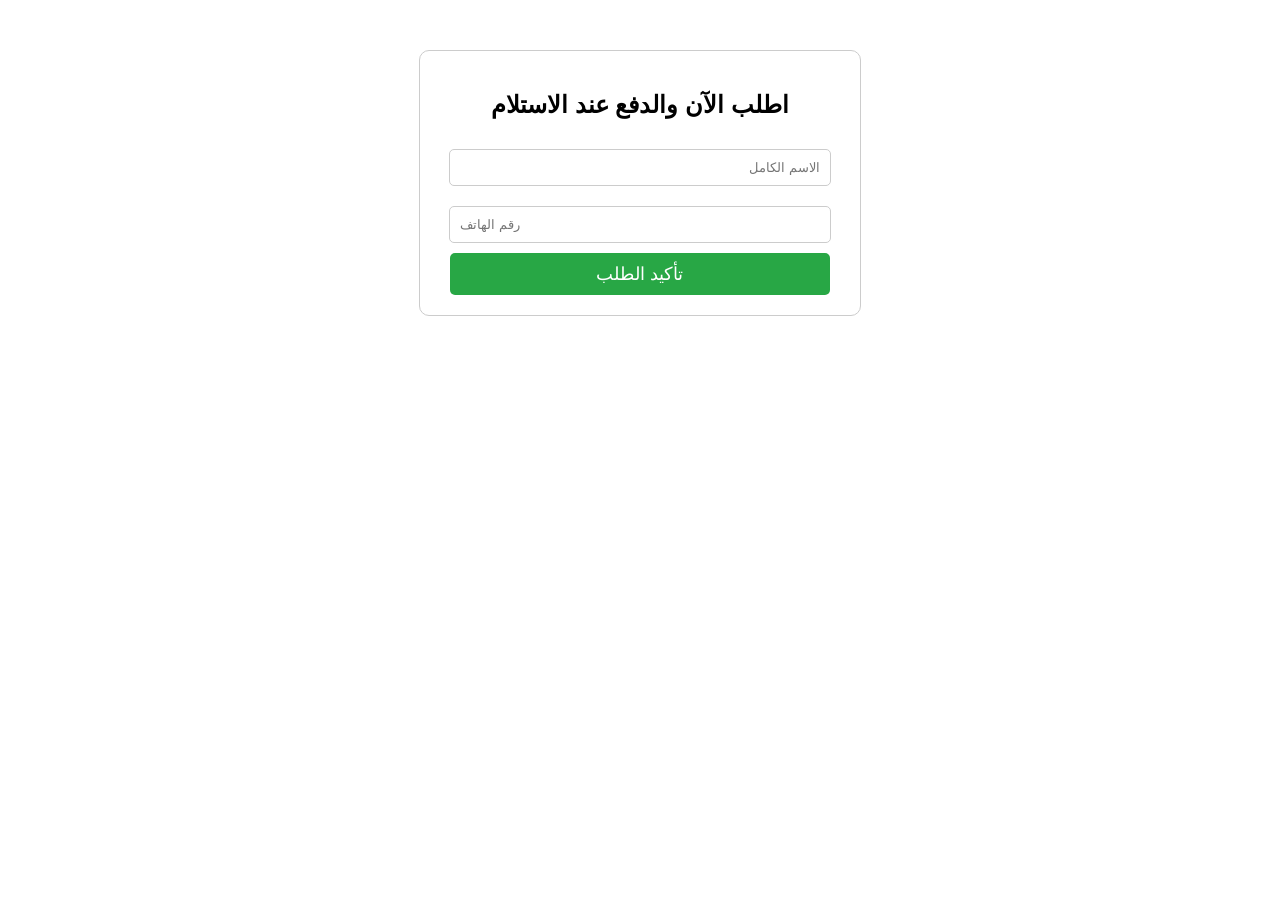
==== index.html @ 49f04de9 "Update Telegram bot credentials in index.html Updated Telegram bot token and chat ID for message del" ====
<!DOCTYPE html>
<html lang="ar" dir="rtl">
<head>
    <meta charset="UTF-8">
    <meta name="viewport" content="width=device-width, initial-scale=1.0">
    <title>طلب خلطة القولون</title>
    <style>
        body { font-family: Arial, sans-serif; text-align: center; margin-top: 50px; }
        .form-container { max-width: 400px; margin: auto; padding: 20px; border: 1px solid #ccc; border-radius: 10px; }
        input { width: 90%; padding: 10px; margin: 10px 0; border: 1px solid #ccc; border-radius: 5px; }
        button { width: 95%; padding: 10px; background-color: #28a745; color: white; border: none; border-radius: 5px; font-size: 18px; cursor: pointer; }
        button:hover { background-color: #218838; }
    </style>
</head>
<body>

    <div class="form-container">
        <h2>اطلب الآن والدفع عند الاستلام</h2>
        <form id="orderForm">
            <input type="text" id="customerName" placeholder="الاسم الكامل" required>
            <input type="tel" id="customerPhone" placeholder="رقم الهاتف" required>
            <button type="submit" id="submitBtn">تأكيد الطلب</button>
        </form>
    </div>

    <script>
        document.getElementById('orderForm').addEventListener('submit', function(e) {
            e.preventDefault(); // منع إعادة تحميل الصفحة

            // 1. جمع البيانات من الفورم
            const name = document.getElementById('customerName').value;
            const phone = document.getElementById('customerPhone').value;
            const btn = document.getElementById('submitBtn');

            // 2. إعدادات تليجرام (ضع بياناتك هنا)
            const botToken = '8725836485:AAEiTpic9Oo0HwbCFRHcQO7me6-z8zIoptw'
            const chatId = '7590944205'

            // 3. تنسيق الرسالة التي ستصلك
            const message = `🚨 طلب جديد (منتج القولون) 🚨%0A%0A👤 الاسم: ${name}%0A📱 الهاتف: ${phone}`;

            // 4. إرسال البيانات عبر API تليجرام
            const url = `https://api.telegram.org/bot${botToken}/sendMessage?chat_id=${chatId}&text=${message}`;

            btn.innerText = "جاري الإرسال...";

            fetch(url)
                .then(response => {
                    if(response.ok) {
                        alert('تم تسجيل طلبك بنجاح! سنتصل بك قريباً.');
                        document.getElementById('orderForm').reset(); // إفراغ الخانات
                        btn.innerText = "تأكيد الطلب";
                    } else {
                        alert('حدث خطأ، يرجى المحاولة مرة أخرى.');
                        btn.innerText = "تأكيد الطلب";
                    }
                })
                .catch(error => {
                    console.error('Error:', error);
                    alert('حدث خطأ في الاتصال.');
                    btn.innerText = "تأكيد الطلب";
                });
        });
    </script>
</body>
</html>
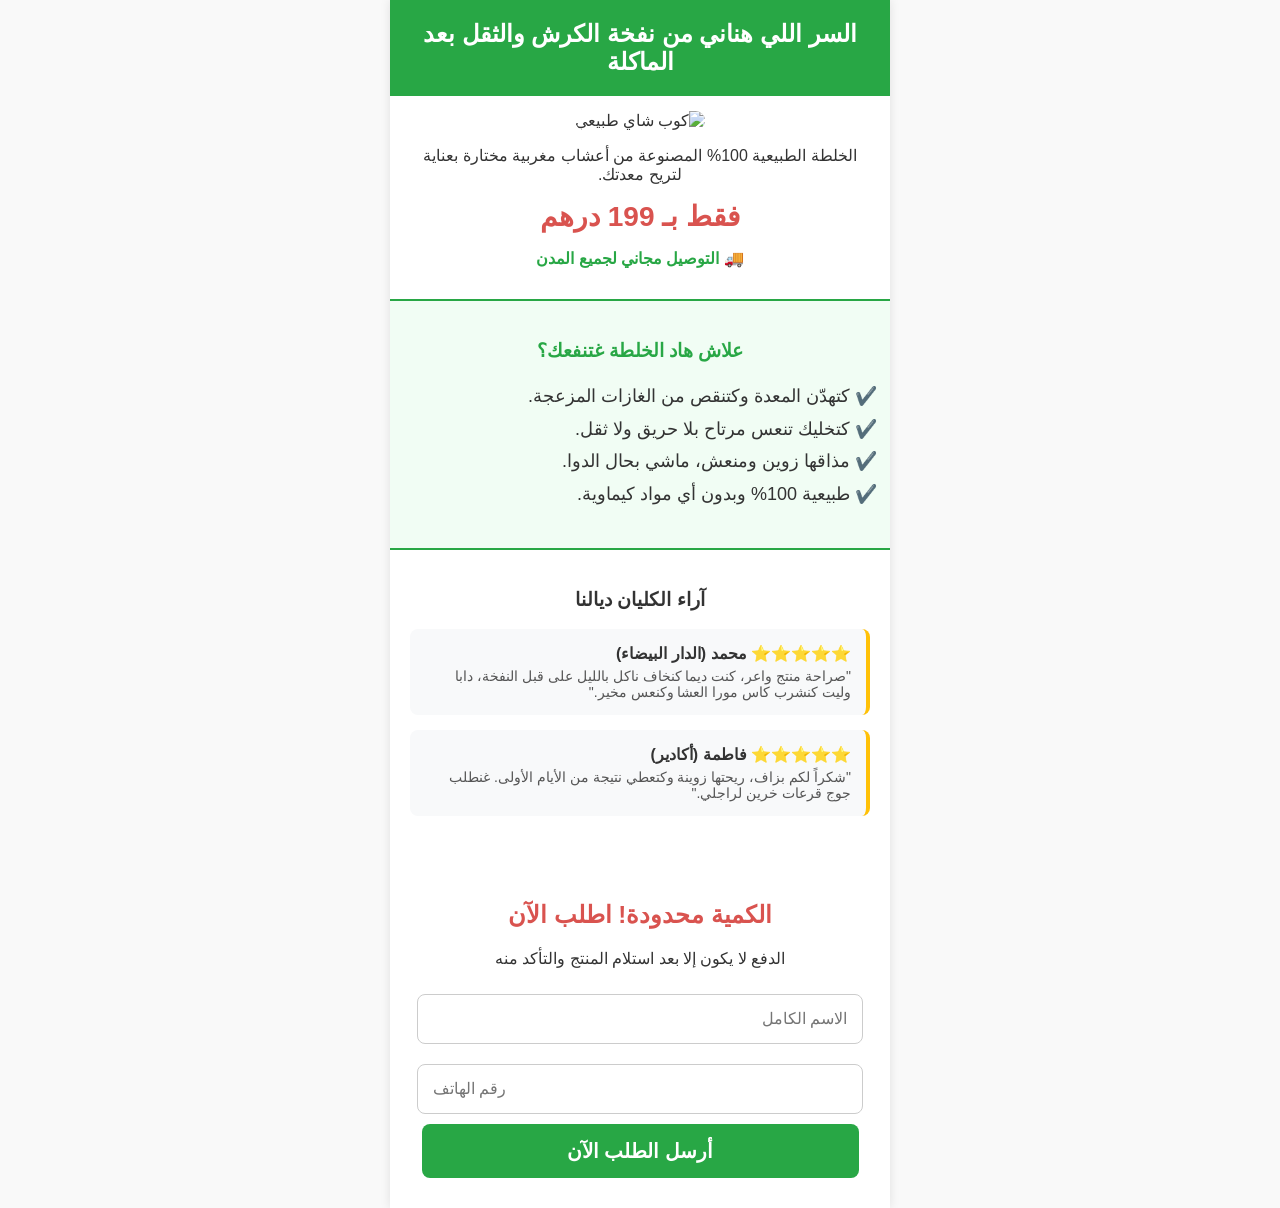
==== commit 028a08c3: "Update title and enhance styling in index.html" ====
--- a/index.html
+++ b/index.html
@@ -3,64 +3,128 @@
 <head>
     <meta charset="UTF-8">
     <meta name="viewport" content="width=device-width, initial-scale=1.0">
-    <title>طلب خلطة القولون</title>
+    <title>الخلطة الطبيعية للراحة اليومية</title>
+    
     <style>
-        body { font-family: Arial, sans-serif; text-align: center; margin-top: 50px; }
-        .form-container { max-width: 400px; margin: auto; padding: 20px; border: 1px solid #ccc; border-radius: 10px; }
-        input { width: 90%; padding: 10px; margin: 10px 0; border: 1px solid #ccc; border-radius: 5px; }
-        button { width: 95%; padding: 10px; background-color: #28a745; color: white; border: none; border-radius: 5px; font-size: 18px; cursor: pointer; }
+        /* تصميم عصري ومناسب للهواتف */
+        body { font-family: 'Segoe UI', Tahoma, Geneva, Verdana, sans-serif; margin: 0; padding: 0; background-color: #f9f9f9; color: #333; }
+        .container { max-width: 500px; margin: auto; background-color: white; box-shadow: 0 0 10px rgba(0,0,0,0.1); }
+        
+        /* القسم العلوي (الخطاف) */
+        .header { background-color: #28a745; color: white; padding: 20px; text-align: center; }
+        .header h1 { margin: 0; font-size: 24px; }
+        
+        /* قسم الفيديو/الصورة */
+        .hero-section { padding: 15px; text-align: center; }
+        .hero-section img { width: 100%; border-radius: 10px; }
+        .price-tag { font-size: 28px; color: #d9534f; font-weight: bold; margin: 10px 0; }
+        
+        /* قسم الفوائد */
+        .benefits { padding: 20px; background-color: #f1fdf4; border-top: 2px solid #28a745; border-bottom: 2px solid #28a745; }
+        .benefits ul { list-style-type: "✔️ "; padding-right: 20px; font-size: 18px; line-height: 1.8; }
+        
+        /* قسم المراجعات */
+        .reviews { padding: 20px; }
+        .review-box { background-color: #f8f9fa; padding: 15px; border-radius: 8px; margin-bottom: 15px; border-right: 4px solid #ffc107; }
+        .review-box h4 { margin: 0 0 5px 0; color: #333; }
+        .review-box p { margin: 0; font-size: 14px; color: #555; }
+        
+        /* قسم الطلب (الكود الخاص بك) */
+        .form-section { padding: 30px 20px; background-color: #fff; text-align: center; }
+        input { width: 90%; padding: 15px; margin: 10px 0; border: 1px solid #ccc; border-radius: 8px; font-size: 16px; }
+        button { width: 95%; padding: 15px; background-color: #28a745; color: white; border: none; border-radius: 8px; font-size: 20px; font-weight: bold; cursor: pointer; animation: pulse 2s infinite; }
         button:hover { background-color: #218838; }
+        
+        /* تأثير النبض للزر لجذب الانتباه */
+        @keyframes pulse { 0% { transform: scale(1); } 50% { transform: scale(1.02); } 100% { transform: scale(1); } }
     </style>
 </head>
 <body>
 
-    <div class="form-container">
-        <h2>اطلب الآن والدفع عند الاستلام</h2>
+<div class="container">
+
+    <div class="header">
+        <h1>السر اللي هناني من نفخة الكرش والثقل بعد الماكلة</h1>
+    </div>
+
+    <div class="hero-section">
+        <img src="https://images.unsplash.com/photo-1597481499750-3e6b22637e12?auto=format&fit=crop&q=80&w=800" alt="كوب شاي طبيعي">
+        <p>الخلطة الطبيعية 100% المصنوعة من أعشاب مغربية مختارة بعناية لتريح معدتك.</p>
+        <div class="price-tag">فقط بـ 199 درهم</div>
+        <p style="color: #28a745; font-weight: bold;">🚚 التوصيل مجاني لجميع المدن</p>
+    </div>
+
+    <div class="benefits">
+        <h3 style="text-align: center; color: #28a745;">علاش هاد الخلطة غتنفعك؟</h3>
+        <ul>
+            <li>كتهدّن المعدة وكتنقص من الغازات المزعجة.</li>
+            <li>كتخليك تنعس مرتاح بلا حريق ولا ثقل.</li>
+            <li>مذاقها زوين ومنعش، ماشي بحال الدوا.</li>
+            <li>طبيعية 100% وبدون أي مواد كيماوية.</li>
+        </ul>
+    </div>
+
+    <div class="reviews">
+        <h3 style="text-align: center;">آراء الكليان ديالنا</h3>
+        <div class="review-box">
+            <h4>⭐⭐⭐⭐⭐ محمد (الدار البيضاء)</h4>
+            <p>"صراحة منتج واعر، كنت ديما كنخاف ناكل بالليل على قبل النفخة، دابا وليت كنشرب كاس مورا العشا وكنعس مخير."</p>
+        </div>
+        <div class="review-box">
+            <h4>⭐⭐⭐⭐⭐ فاطمة (أكادير)</h4>
+            <p>"شكراً لكم بزاف، ريحتها زوينة وكتعطي نتيجة من الأيام الأولى. غنطلب جوج قرعات خرين لراجلي."</p>
+        </div>
+    </div>
+
+    <div class="form-section">
+        <h2 style="color: #d9534f;">الكمية محدودة! اطلب الآن</h2>
+        <p>الدفع لا يكون إلا بعد استلام المنتج والتأكد منه</p>
+        
         <form id="orderForm">
             <input type="text" id="customerName" placeholder="الاسم الكامل" required>
             <input type="tel" id="customerPhone" placeholder="رقم الهاتف" required>
-            <button type="submit" id="submitBtn">تأكيد الطلب</button>
+            <button type="submit" id="submitBtn">أرسل الطلب الآن</button>
         </form>
     </div>
 
-    <script>
-        document.getElementById('orderForm').addEventListener('submit', function(e) {
-            e.preventDefault(); // منع إعادة تحميل الصفحة
+</div>
 
-            // 1. جمع البيانات من الفورم
-            const name = document.getElementById('customerName').value;
-            const phone = document.getElementById('customerPhone').value;
-            const btn = document.getElementById('submitBtn');
+<script>
+    document.getElementById('orderForm').addEventListener('submit', function(e) {
+        e.preventDefault(); 
 
-            // 2. إعدادات تليجرام (ضع بياناتك هنا)
-            const botToken = '8725836485:AAEiTpic9Oo0HwbCFRHcQO7me6-z8zIoptw'
-            const chatId = '7590944205'
+        const name = document.getElementById('customerName').value;
+        const phone = document.getElementById('customerPhone').value;
+        const btn = document.getElementById('submitBtn');
 
-            // 3. تنسيق الرسالة التي ستصلك
-            const message = `🚨 طلب جديد (منتج القولون) 🚨%0A%0A👤 الاسم: ${name}%0A📱 الهاتف: ${phone}`;
+        // 👇👇 ضع الرابط الجديد لـ Google Script الخاص بك هنا 👇👇
+        const googleScriptUrl = 'https://script.google.com/macros/s/AKfycbxHRdwh_QKZpCKHcMYcqX7fDmUAqUczB2J1zdOsEOypMTo9J_ZvcedDJ7Sa6z4tgml0/exec';
+        
+        const payload = { name: name, phone: phone };
+        btn.innerText = "جاري الإرسال...";
 
-            // 4. إرسال البيانات عبر API تليجرام
-            const url = `https://api.telegram.org/bot${botToken}/sendMessage?chat_id=${chatId}&text=${message}`;
+        fetch(googleScriptUrl, {
+            method: 'POST',
+            mode: 'no-cors', 
+            body: JSON.stringify(payload),
+            headers: { 'Content-Type': 'text/plain;charset=utf-8' }
+        })
+        .then(() => {
+            // 🟢 كود البيكسل 🟢
+            if (typeof fbq !== 'undefined') {
+                fbq('track', 'Purchase', {currency: 'MAD', value: 199.00});
+            }
 
-            btn.innerText = "جاري الإرسال...";
+            alert('تم تسجيل طلبك بنجاح! سنتصل بك قريباً لتأكيد الطلب.');
+            document.getElementById('orderForm').reset(); 
+            btn.innerText = "أرسل الطلب الآن";
+        })
+        .catch(error => {
+            alert('حدث خطأ في الاتصال. المرجو المحاولة مجدداً.');
+            btn.innerText = "أرسل الطلب الآن";
+        });
+    });
+</script>
 
-            fetch(url)
-                .then(response => {
-                    if(response.ok) {
-                        alert('تم تسجيل طلبك بنجاح! سنتصل بك قريباً.');
-                        document.getElementById('orderForm').reset(); // إفراغ الخانات
-                        btn.innerText = "تأكيد الطلب";
-                    } else {
-                        alert('حدث خطأ، يرجى المحاولة مرة أخرى.');
-                        btn.innerText = "تأكيد الطلب";
-                    }
-                })
-                .catch(error => {
-                    console.error('Error:', error);
-                    alert('حدث خطأ في الاتصال.');
-                    btn.innerText = "تأكيد الطلب";
-                });
-        });
-    </script>
 </body>
 </html>
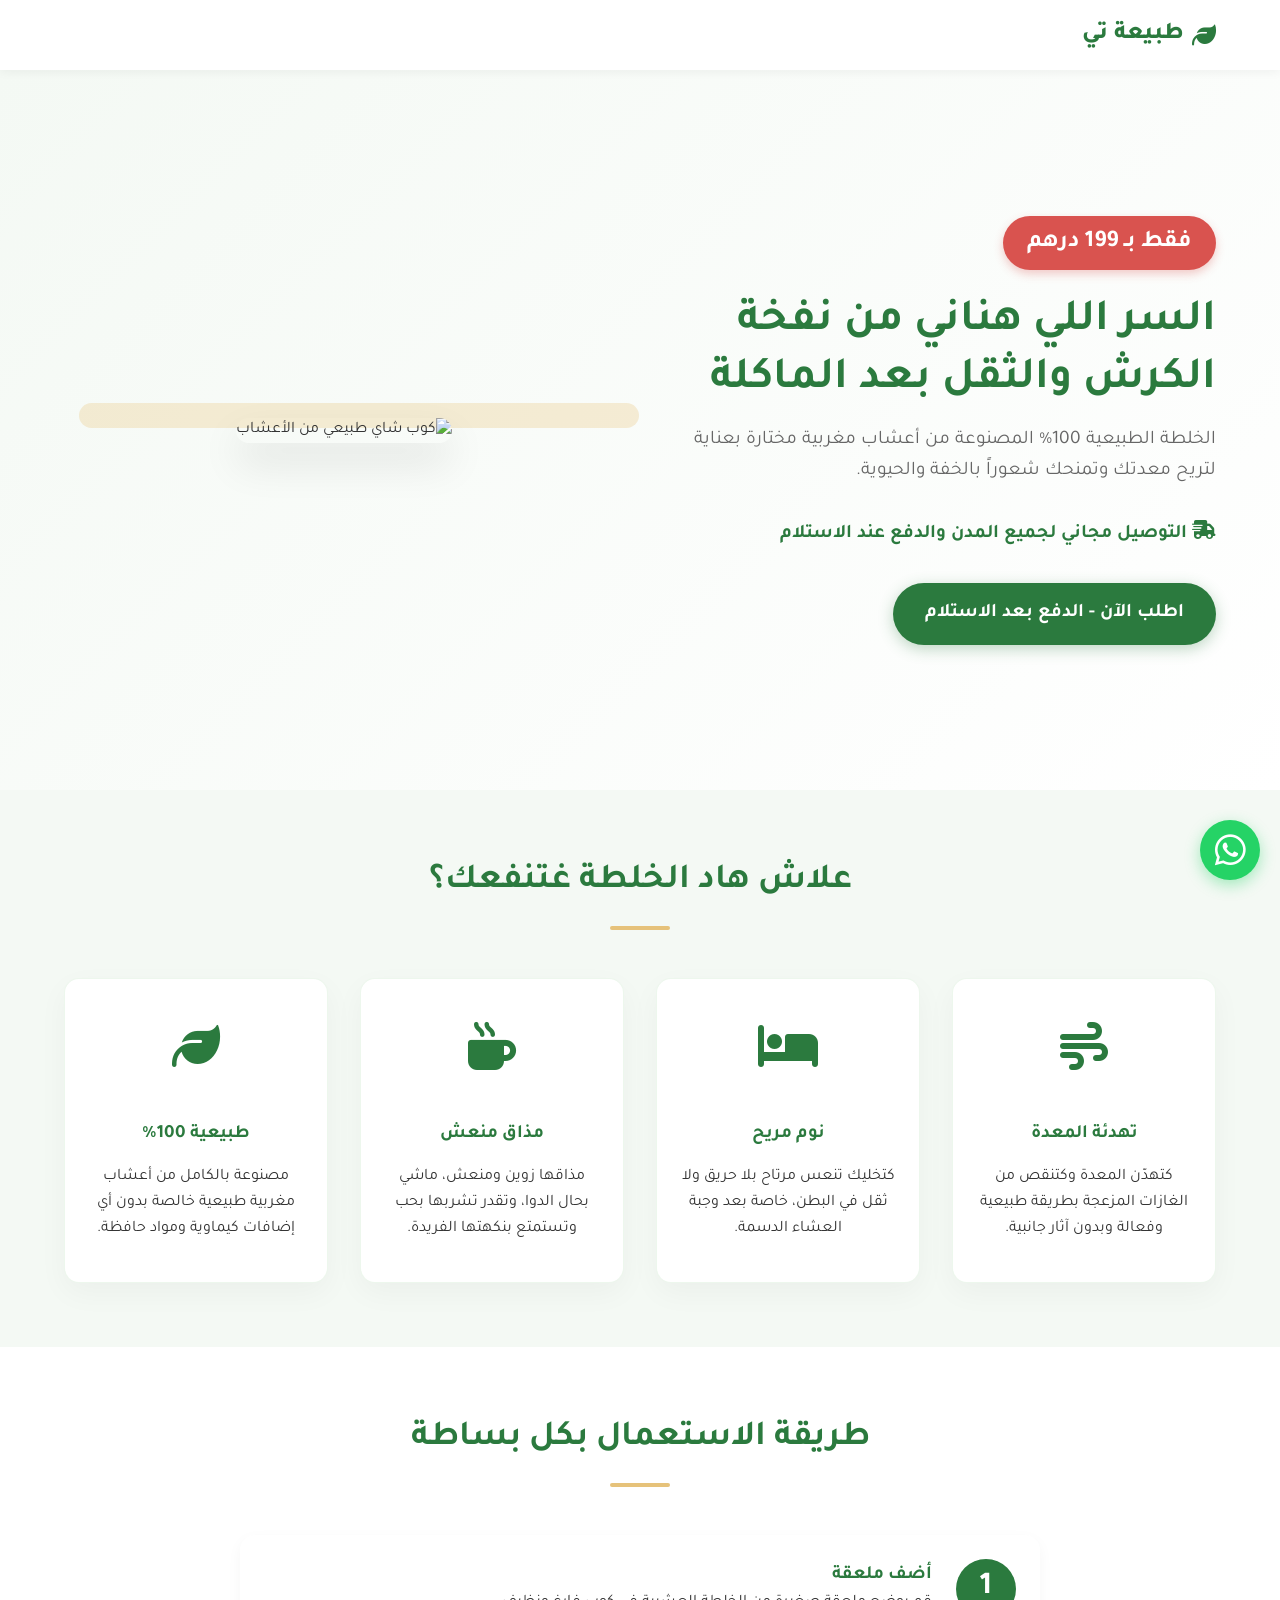
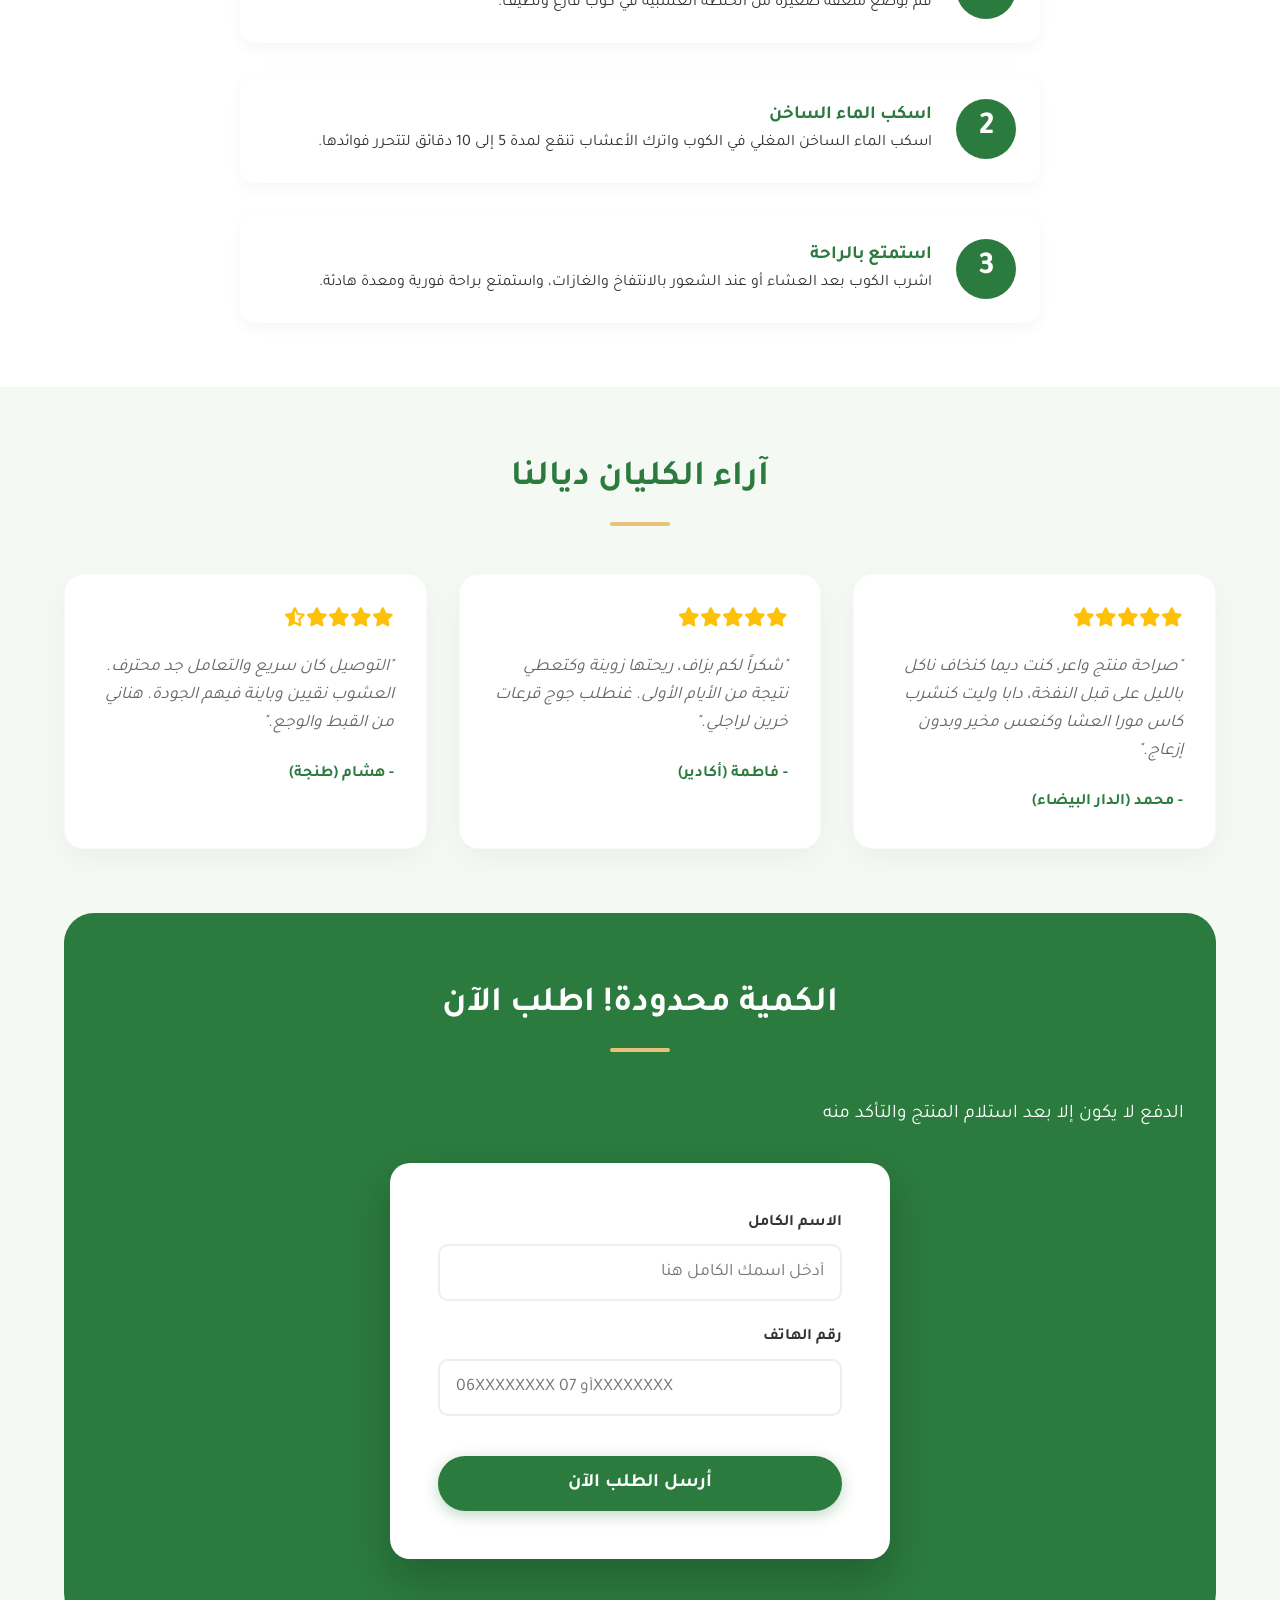
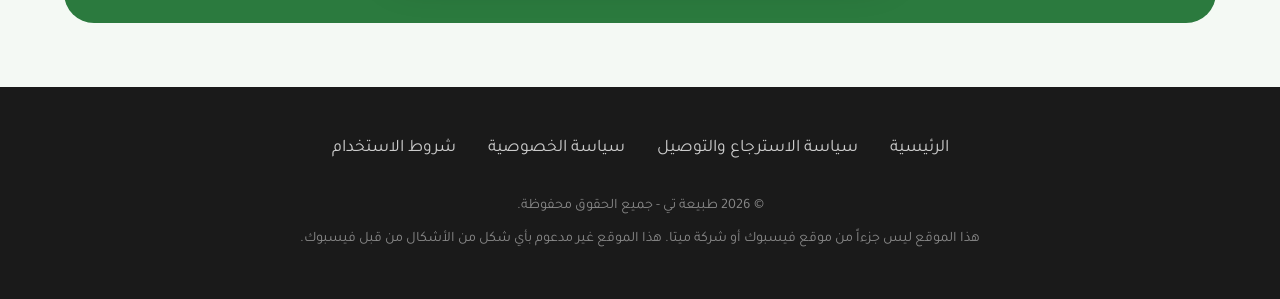
==== commit 56067174: "wss" ====
--- a/index.html
+++ b/index.html
@@ -3,91 +3,145 @@
 <head>
     <meta charset="UTF-8">
     <meta name="viewport" content="width=device-width, initial-scale=1.0">
-    <title>الخلطة الطبيعية للراحة اليومية</title>
-    
-    <style>
-        /* تصميم عصري ومناسب للهواتف */
-        body { font-family: 'Segoe UI', Tahoma, Geneva, Verdana, sans-serif; margin: 0; padding: 0; background-color: #f9f9f9; color: #333; }
-        .container { max-width: 500px; margin: auto; background-color: white; box-shadow: 0 0 10px rgba(0,0,0,0.1); }
-        
-        /* القسم العلوي (الخطاف) */
-        .header { background-color: #28a745; color: white; padding: 20px; text-align: center; }
-        .header h1 { margin: 0; font-size: 24px; }
-        
-        /* قسم الفيديو/الصورة */
-        .hero-section { padding: 15px; text-align: center; }
-        .hero-section img { width: 100%; border-radius: 10px; }
-        .price-tag { font-size: 28px; color: #d9534f; font-weight: bold; margin: 10px 0; }
-        
-        /* قسم الفوائد */
-        .benefits { padding: 20px; background-color: #f1fdf4; border-top: 2px solid #28a745; border-bottom: 2px solid #28a745; }
-        .benefits ul { list-style-type: "✔️ "; padding-right: 20px; font-size: 18px; line-height: 1.8; }
-        
-        /* قسم المراجعات */
-        .reviews { padding: 20px; }
-        .review-box { background-color: #f8f9fa; padding: 15px; border-radius: 8px; margin-bottom: 15px; border-right: 4px solid #ffc107; }
-        .review-box h4 { margin: 0 0 5px 0; color: #333; }
-        .review-box p { margin: 0; font-size: 14px; color: #555; }
-        
-        /* قسم الطلب (الكود الخاص بك) */
-        .form-section { padding: 30px 20px; background-color: #fff; text-align: center; }
-        input { width: 90%; padding: 15px; margin: 10px 0; border: 1px solid #ccc; border-radius: 8px; font-size: 16px; }
-        button { width: 95%; padding: 15px; background-color: #28a745; color: white; border: none; border-radius: 8px; font-size: 20px; font-weight: bold; cursor: pointer; animation: pulse 2s infinite; }
-        button:hover { background-color: #218838; }
-        
-        /* تأثير النبض للزر لجذب الانتباه */
-        @keyframes pulse { 0% { transform: scale(1); } 50% { transform: scale(1.02); } 100% { transform: scale(1); } }
-    </style>
+    <title>الخلطة الطبيعية للراحة اليومية - كولون تي</title>
+    <meta name="description" content="الخلطة الطبيعية 100% المصنوعة من أعشاب مغربية مختارة بعناية لتريح معدتك وتخلصك من النفخة. اطلب الآن والدفع عند الاستلام.">
+    <link rel="stylesheet" href="style.css">
+    <link rel="stylesheet" href="https://cdnjs.cloudflare.com/ajax/libs/font-awesome/6.4.0/css/all.min.css">
 </head>
 <body>
 
-<div class="container">
+<nav class="navbar">
+    <a href="index.html" class="brand"><i class="fa-solid fa-leaf"></i> طبيعة تي</a>
+</nav>
 
-    <div class="header">
+<section class="hero">
+    <div class="hero-content">
+        <div class="price-badge">فقط بـ 199 درهم</div>
         <h1>السر اللي هناني من نفخة الكرش والثقل بعد الماكلة</h1>
+        <p>الخلطة الطبيعية 100% المصنوعة من أعشاب مغربية مختارة بعناية لتريح معدتك وتمنحك شعوراً بالخفة والحيوية.</p>
+        <div style="font-weight: bold; color: var(--primary); margin-bottom: 2rem; font-size: 1.2rem;">
+            <i class="fa-solid fa-truck-fast"></i> التوصيل مجاني لجميع المدن والدفع عند الاستلام
+        </div>
+        <a href="#order-section" class="btn btn-pulse">اطلب الآن - الدفع بعد الاستلام</a>
     </div>
+    <div class="hero-image">
+        <img src="https://images.unsplash.com/photo-1597481499750-3e6b22637e12?auto=format&fit=crop&q=80&w=800" alt="كوب شاي طبيعي من الأعشاب">
+    </div>
+</section>
 
-    <div class="hero-section">
-        <img src="https://images.unsplash.com/photo-1597481499750-3e6b22637e12?auto=format&fit=crop&q=80&w=800" alt="كوب شاي طبيعي">
-        <p>الخلطة الطبيعية 100% المصنوعة من أعشاب مغربية مختارة بعناية لتريح معدتك.</p>
-        <div class="price-tag">فقط بـ 199 درهم</div>
-        <p style="color: #28a745; font-weight: bold;">🚚 التوصيل مجاني لجميع المدن</p>
-    </div>
-
-    <div class="benefits">
-        <h3 style="text-align: center; color: #28a745;">علاش هاد الخلطة غتنفعك؟</h3>
-        <ul>
-            <li>كتهدّن المعدة وكتنقص من الغازات المزعجة.</li>
-            <li>كتخليك تنعس مرتاح بلا حريق ولا ثقل.</li>
-            <li>مذاقها زوين ومنعش، ماشي بحال الدوا.</li>
-            <li>طبيعية 100% وبدون أي مواد كيماوية.</li>
-        </ul>
-    </div>
-
-    <div class="reviews">
-        <h3 style="text-align: center;">آراء الكليان ديالنا</h3>
-        <div class="review-box">
-            <h4>⭐⭐⭐⭐⭐ محمد (الدار البيضاء)</h4>
-            <p>"صراحة منتج واعر، كنت ديما كنخاف ناكل بالليل على قبل النفخة، دابا وليت كنشرب كاس مورا العشا وكنعس مخير."</p>
+<section class="benefits">
+    <h2 class="section-title">علاش هاد الخلطة غتنفعك؟</h2>
+    <div class="benefits-grid">
+        <div class="benefit-card">
+            <div class="benefit-icon"><i class="fa-solid fa-wind"></i></div>
+            <h3>تهدئة المعدة</h3>
+            <p>كتهدّن المعدة وكتنقص من الغازات المزعجة بطريقة طبيعية وفعالة وبدون آثار جانبية.</p>
         </div>
-        <div class="review-box">
-            <h4>⭐⭐⭐⭐⭐ فاطمة (أكادير)</h4>
-            <p>"شكراً لكم بزاف، ريحتها زوينة وكتعطي نتيجة من الأيام الأولى. غنطلب جوج قرعات خرين لراجلي."</p>
+        <div class="benefit-card">
+            <div class="benefit-icon"><i class="fa-solid fa-bed"></i></div>
+            <h3>نوم مريح</h3>
+            <p>كتخليك تنعس مرتاح بلا حريق ولا ثقل في البطن، خاصة بعد وجبة العشاء الدسمة.</p>
+        </div>
+        <div class="benefit-card">
+            <div class="benefit-icon"><i class="fa-solid fa-mug-hot"></i></div>
+            <h3>مذاق منعش</h3>
+            <p>مذاقها زوين ومنعش، ماشي بحال الدوا، وتقدر تشربها بحب وتستمتع بنكهتها الفريدة.</p>
+        </div>
+        <div class="benefit-card">
+            <div class="benefit-icon"><i class="fa-solid fa-leaf"></i></div>
+            <h3>طبيعية 100%</h3>
+            <p>مصنوعة بالكامل من أعشاب مغربية طبيعية خالصة بدون أي إضافات كيماوية ومواد حافظة.</p>
         </div>
     </div>
+</section>
 
-    <div class="form-section">
-        <h2 style="color: #d9534f;">الكمية محدودة! اطلب الآن</h2>
-        <p>الدفع لا يكون إلا بعد استلام المنتج والتأكد منه</p>
-        
+<section class="how-to-use" style="background-color: var(--white);">
+    <h2 class="section-title">طريقة الاستعمال بكل بساطة</h2>
+    <div class="steps">
+        <div class="step">
+            <div class="step-number">1</div>
+            <div>
+                <h3>أضف ملعقة</h3>
+                <p>قم بوضع ملعقة صغيرة من الخلطة العشبية في كوب فارغ ونظيف.</p>
+            </div>
+        </div>
+        <div class="step">
+            <div class="step-number">2</div>
+            <div>
+                <h3>اسكب الماء الساخن</h3>
+                <p>اسكب الماء الساخن المغلي في الكوب واترك الأعشاب تنقع لمدة 5 إلى 10 دقائق لتتحرر فوائدها.</p>
+            </div>
+        </div>
+        <div class="step">
+            <div class="step-number">3</div>
+            <div>
+                <h3>استمتع بالراحة</h3>
+                <p>اشرب الكوب بعد العشاء أو عند الشعور بالانتفاخ والغازات، واستمتع براحة فورية ومعدة هادئة.</p>
+            </div>
+        </div>
+    </div>
+</section>
+
+<section class="reviews">
+    <h2 class="section-title">آراء الكليان ديالنا</h2>
+    <div class="reviews-grid">
+        <div class="review-card">
+            <div class="review-stars"><i class="fa-solid fa-star"></i><i class="fa-solid fa-star"></i><i class="fa-solid fa-star"></i><i class="fa-solid fa-star"></i><i class="fa-solid fa-star"></i></div>
+            <p class="review-text">"صراحة منتج واعر، كنت ديما كنخاف ناكل بالليل على قبل النفخة، دابا وليت كنشرب كاس مورا العشا وكنعس مخير وبدون إزعاج."</p>
+            <p class="reviewer-name">- محمد (الدار البيضاء)</p>
+        </div>
+        <div class="review-card">
+            <div class="review-stars"><i class="fa-solid fa-star"></i><i class="fa-solid fa-star"></i><i class="fa-solid fa-star"></i><i class="fa-solid fa-star"></i><i class="fa-solid fa-star"></i></div>
+            <p class="review-text">"شكراً لكم بزاف، ريحتها زوينة وكتعطي نتيجة من الأيام الأولى. غنطلب جوج قرعات خرين لراجلي."</p>
+            <p class="reviewer-name">- فاطمة (أكادير)</p>
+        </div>
+        <div class="review-card">
+            <div class="review-stars"><i class="fa-solid fa-star"></i><i class="fa-solid fa-star"></i><i class="fa-solid fa-star"></i><i class="fa-solid fa-star"></i><i class="fa-solid fa-star-half-stroke"></i></div>
+            <p class="review-text">"التوصيل كان سريع والتعامل جد محترف. العشوب نقيين وباينة فيهم الجودة. هناني من القبط والوجع."</p>
+            <p class="reviewer-name">- هشام (طنجة)</p>
+        </div>
+    </div>
+</section>
+
+<section id="order-section" class="order-section">
+    <h2 class="section-title" style="color: white;">الكمية محدودة! اطلب الآن</h2>
+    <p style="margin-bottom: 2rem; font-size: 1.2rem;">الدفع لا يكون إلا بعد استلام المنتج والتأكد منه</p>
+    
+    <div class="form-container">
         <form id="orderForm">
-            <input type="text" id="customerName" placeholder="الاسم الكامل" required>
-            <input type="tel" id="customerPhone" placeholder="رقم الهاتف" required>
-            <button type="submit" id="submitBtn">أرسل الطلب الآن</button>
+            <div class="form-group">
+                <label for="customerName">الاسم الكامل</label>
+                <input type="text" id="customerName" class="form-control" placeholder="أدخل اسمك الكامل هنا" required>
+            </div>
+            <div class="form-group">
+                <label for="customerPhone">رقم الهاتف</label>
+                <input type="tel" id="customerPhone" class="form-control" placeholder="06XXXXXXXX أو 07XXXXXXXX" required>
+            </div>
+            <button type="submit" id="submitBtn" class="btn btn-pulse">أرسل الطلب الآن</button>
         </form>
     </div>
+</section>
 
+<!-- Mobile Sticky CTA -->
+<div class="sticky-cta">
+    <a href="#order-section" class="btn btn-pulse">اطلب الآن بـ 199 درهم</a>
 </div>
+
+<!-- WhatsApp Float (Edit number later) -->
+<a href="https://wa.me/212600000000" class="whatsapp-float" target="_blank">
+    <i class="fa-brands fa-whatsapp"></i>
+</a>
+
+<footer>
+    <div class="footer-links">
+        <a href="index.html">الرئيسية</a>
+        <a href="return-policy.html">سياسة الاسترجاع والتوصيل</a>
+        <a href="privacy-policy.html">سياسة الخصوصية</a>
+        <a href="terms.html">شروط الاستخدام</a>
+    </div>
+    <p class="footer-text">© 2026 طبيعة تي - جميع الحقوق محفوظة.</p>
+    <p class="footer-text">هذا الموقع ليس جزءاً من موقع فيسبوك أو شركة ميتا. هذا الموقع غير مدعوم بأي شكل من الأشكال من قبل فيسبوك.</p>
+</footer>
 
 <script>
     document.getElementById('orderForm').addEventListener('submit', function(e) {
--- a/style.css
+++ b/style.css
@@ -0,0 +1,282 @@
+@import url('https://fonts.googleapis.com/css2?family=Tajawal:wght@400;500;700;800&display=swap');
+
+:root {
+    --primary: #2b7a3e;
+    --primary-light: #4caf50;
+    --secondary: #e6c27a;
+    --text-main: #333333;
+    --text-muted: #666666;
+    --bg-light: #f4f9f4;
+    --white: #ffffff;
+    --danger: #d9534f;
+}
+
+* {
+    margin: 0;
+    padding: 0;
+    box-sizing: border-box;
+    font-family: 'Tajawal', sans-serif;
+}
+
+body {
+    background-color: var(--bg-light);
+    color: var(--text-main);
+    line-height: 1.6;
+    scroll-behavior: smooth;
+    overflow-x: hidden;
+}
+
+/* Typography */
+h1, h2, h3, h4 { color: var(--primary); font-weight: 700; }
+a { text-decoration: none; color: inherit; }
+
+/* Navbar */
+.navbar {
+    background: var(--white);
+    padding: 1rem 5%;
+    display: flex;
+    justify-content: space-between;
+    align-items: center;
+    box-shadow: 0 2px 10px rgba(0,0,0,0.05);
+    position: sticky;
+    top: 0;
+    z-index: 1000;
+}
+.navbar .brand { font-size: 1.5rem; font-weight: 800; color: var(--primary); display: flex; align-items: center; gap: 0.5rem; }
+
+/* Buttons */
+.btn {
+    display: inline-block;
+    background: var(--primary);
+    color: var(--white);
+    padding: 1rem 2rem;
+    border-radius: 50px;
+    font-size: 1.2rem;
+    font-weight: 700;
+    border: none;
+    cursor: pointer;
+    transition: all 0.3s ease;
+    text-align: center;
+    box-shadow: 0 4px 15px rgba(43, 122, 62, 0.3);
+}
+.btn:hover {
+    background: var(--primary-light);
+    transform: translateY(-2px);
+    box-shadow: 0 6px 20px rgba(76, 175, 80, 0.4);
+}
+.btn-pulse {
+    animation: pulse 2s infinite;
+}
+@keyframes pulse {
+    0% { transform: scale(1); box-shadow: 0 0 0 0 rgba(76, 175, 80, 0.7); }
+    70% { transform: scale(1.05); box-shadow: 0 0 0 15px rgba(76, 175, 80, 0); }
+    100% { transform: scale(1); box-shadow: 0 0 0 0 rgba(76, 175, 80, 0); }
+}
+
+/* Sections */
+section { padding: 4rem 5%; }
+.section-title { text-align: center; font-size: 2.2rem; margin-bottom: 3rem; position: relative; }
+.section-title::after {
+    content: '';
+    display: block;
+    width: 60px;
+    height: 4px;
+    background: var(--secondary);
+    margin: 15px auto 0;
+    border-radius: 2px;
+}
+
+/* Hero */
+.hero {
+    display: flex;
+    align-items: center;
+    justify-content: space-between;
+    min-height: 80vh;
+    background: linear-gradient(135deg, var(--bg-light) 0%, var(--white) 100%);
+    gap: 2rem;
+}
+.hero-content { flex: 1; }
+.hero-content h1 { font-size: 2.8rem; margin-bottom: 1rem; line-height: 1.3; }
+.hero-content p { font-size: 1.2rem; color: var(--text-muted); margin-bottom: 2rem; }
+.hero-image { flex: 1; text-align: center; position: relative; }
+.hero-image img {
+    max-width: 100%;
+    border-radius: 20px;
+    box-shadow: 0 20px 40px rgba(0,0,0,0.1);
+    position: relative;
+    z-index: 2;
+    object-fit: cover;
+}
+.hero-image::before {
+    content: '';
+    position: absolute;
+    width: 100%;
+    height: 100%;
+    background: var(--secondary);
+    border-radius: 20px;
+    top: -15px;
+    right: -15px;
+    z-index: 1;
+    opacity: 0.3;
+}
+.price-badge {
+    display: inline-block;
+    background: var(--danger);
+    color: var(--white);
+    padding: 0.5rem 1.5rem;
+    border-radius: 30px;
+    font-size: 1.5rem;
+    font-weight: bold;
+    margin-bottom: 1.5rem;
+    box-shadow: 0 4px 10px rgba(217, 83, 79, 0.3);
+}
+
+/* Benefits */
+.benefits-grid { display: grid; grid-template-columns: repeat(auto-fit, minmax(220px, 1fr)); gap: 2rem; }
+.benefit-card {
+    background: var(--white);
+    padding: 2.5rem 1.5rem;
+    border-radius: 15px;
+    text-align: center;
+    box-shadow: 0 10px 30px rgba(0,0,0,0.04);
+    transition: transform 0.3s;
+    border: 1px solid rgba(76, 175, 80, 0.1);
+}
+.benefit-card:hover { transform: translateY(-10px); }
+.benefit-icon { font-size: 3rem; margin-bottom: 1.5rem; color: var(--primary); }
+.benefit-card h3 { margin-bottom: 1rem; }
+
+/* How to use */
+.steps { display: flex; flex-direction: column; gap: 2rem; max-width: 800px; margin: 0 auto; }
+.step {
+    display: flex;
+    align-items: center;
+    background: var(--white);
+    padding: 1.5rem;
+    border-radius: 15px;
+    box-shadow: 0 5px 15px rgba(0,0,0,0.04);
+    gap: 1.5rem;
+}
+.step-number {
+    width: 60px;
+    height: 60px;
+    background: var(--primary);
+    color: var(--white);
+    display: flex;
+    justify-content: center;
+    align-items: center;
+    font-size: 2rem;
+    font-weight: bold;
+    border-radius: 50%;
+    flex-shrink: 0;
+}
+
+/* Reviews */
+.reviews-grid { display: grid; grid-template-columns: repeat(auto-fit, minmax(300px, 1fr)); gap: 2rem; }
+.review-card {
+    background: var(--white);
+    padding: 2rem;
+    border-radius: 20px;
+    box-shadow: 0 10px 30px rgba(0,0,0,0.04);
+    position: relative;
+    border: 1px solid rgba(0,0,0,0.02);
+}
+.review-stars { color: #ffc107; margin-bottom: 1rem; font-size: 1.2rem; }
+.review-text { font-style: italic; color: var(--text-muted); margin-bottom: 1.5rem; font-size: 1.1rem; }
+.reviewer-name { font-weight: bold; color: var(--primary); }
+
+/* Form Section */
+.order-section { background: var(--primary); color: var(--white); border-radius: 30px; margin: 0 5% 4rem; padding: 4rem 2rem; }
+.order-section h2 { color: var(--white); }
+.order-section .section-title::after { background: var(--secondary); }
+.form-container {
+    background: var(--white);
+    padding: 3rem;
+    border-radius: 20px;
+    max-width: 500px;
+    margin: 0 auto;
+    box-shadow: 0 20px 40px rgba(0,0,0,0.2);
+    color: var(--text-main);
+}
+.form-group { margin-bottom: 1.5rem; text-align: right; }
+.form-group label { display: block; margin-bottom: 0.5rem; font-weight: bold; }
+.form-control {
+    width: 100%;
+    padding: 1rem;
+    border: 2px solid #eee;
+    border-radius: 10px;
+    font-size: 1.1rem;
+    transition: border-color 0.3s;
+    font-family: inherit;
+}
+.form-control:focus { outline: none; border-color: var(--primary); }
+.form-container button { width: 100%; margin-top: 1rem; }
+
+/* Legal Pages */
+.page-container {
+    max-width: 800px;
+    margin: 4rem auto;
+    background: var(--white);
+    padding: 3rem;
+    border-radius: 20px;
+    box-shadow: 0 10px 30px rgba(0,0,0,0.05);
+}
+.page-container h1 { margin-bottom: 2rem; text-align: center; color: var(--primary); }
+.page-container h2 { margin: 2rem 0 1rem; color: var(--primary-light); }
+.page-container p { margin-bottom: 1rem; color: var(--text-muted); font-size: 1.1rem; }
+.page-container ul { margin-bottom: 1rem; padding-right: 2rem; color: var(--text-muted); font-size: 1.1rem; }
+.page-container li { margin-bottom: 0.5rem; }
+
+/* Footer */
+footer { background: #1a1a1a; color: #fff; padding: 3rem 5%; text-align: center; }
+.footer-links { margin-bottom: 2rem; display: flex; justify-content: center; gap: 2rem; flex-wrap: wrap; }
+.footer-links a { color: #ccc; transition: color 0.3s; font-size: 1.1rem; }
+.footer-links a:hover { color: var(--secondary); }
+.footer-text { color: #888; font-size: 0.9rem; margin-top: 10px; }
+
+/* Sticky CTA Mobile */
+.sticky-cta {
+    position: fixed;
+    bottom: 0;
+    left: 0;
+    width: 100%;
+    background: var(--white);
+    padding: 1rem;
+    box-shadow: 0 -5px 15px rgba(0,0,0,0.1);
+    z-index: 900;
+    display: none;
+    text-align: center;
+}
+.sticky-cta .btn { margin: 0; width: 90%; }
+
+/* WhatsApp Float */
+.whatsapp-float {
+    position: fixed;
+    right: 20px;
+    bottom: 20px;
+    background: #25d366;
+    color: white;
+    width: 60px;
+    height: 60px;
+    border-radius: 50%;
+    display: flex;
+    justify-content: center;
+    align-items: center;
+    font-size: 35px;
+    box-shadow: 0 5px 15px rgba(37,211,102,0.4);
+    z-index: 1000;
+    transition: transform 0.3s;
+}
+.whatsapp-float:hover { transform: scale(1.1); color: white; }
+
+/* Responsive adjustments */
+@media (max-width: 768px) {
+    .hero { flex-direction: column; text-align: center; padding-top: 2rem; min-height: auto; }
+    .hero-content h1 { font-size: 2.2rem; }
+    .sticky-cta { display: block; }
+    body { padding-bottom: 80px; }
+    .whatsapp-float { bottom: 90px; }
+    .order-section { margin: 0 0 4rem; border-radius: 0; }
+    section { padding: 3rem 1rem; }
+    .page-container { margin: 2rem 1rem; padding: 1.5rem; }
+}
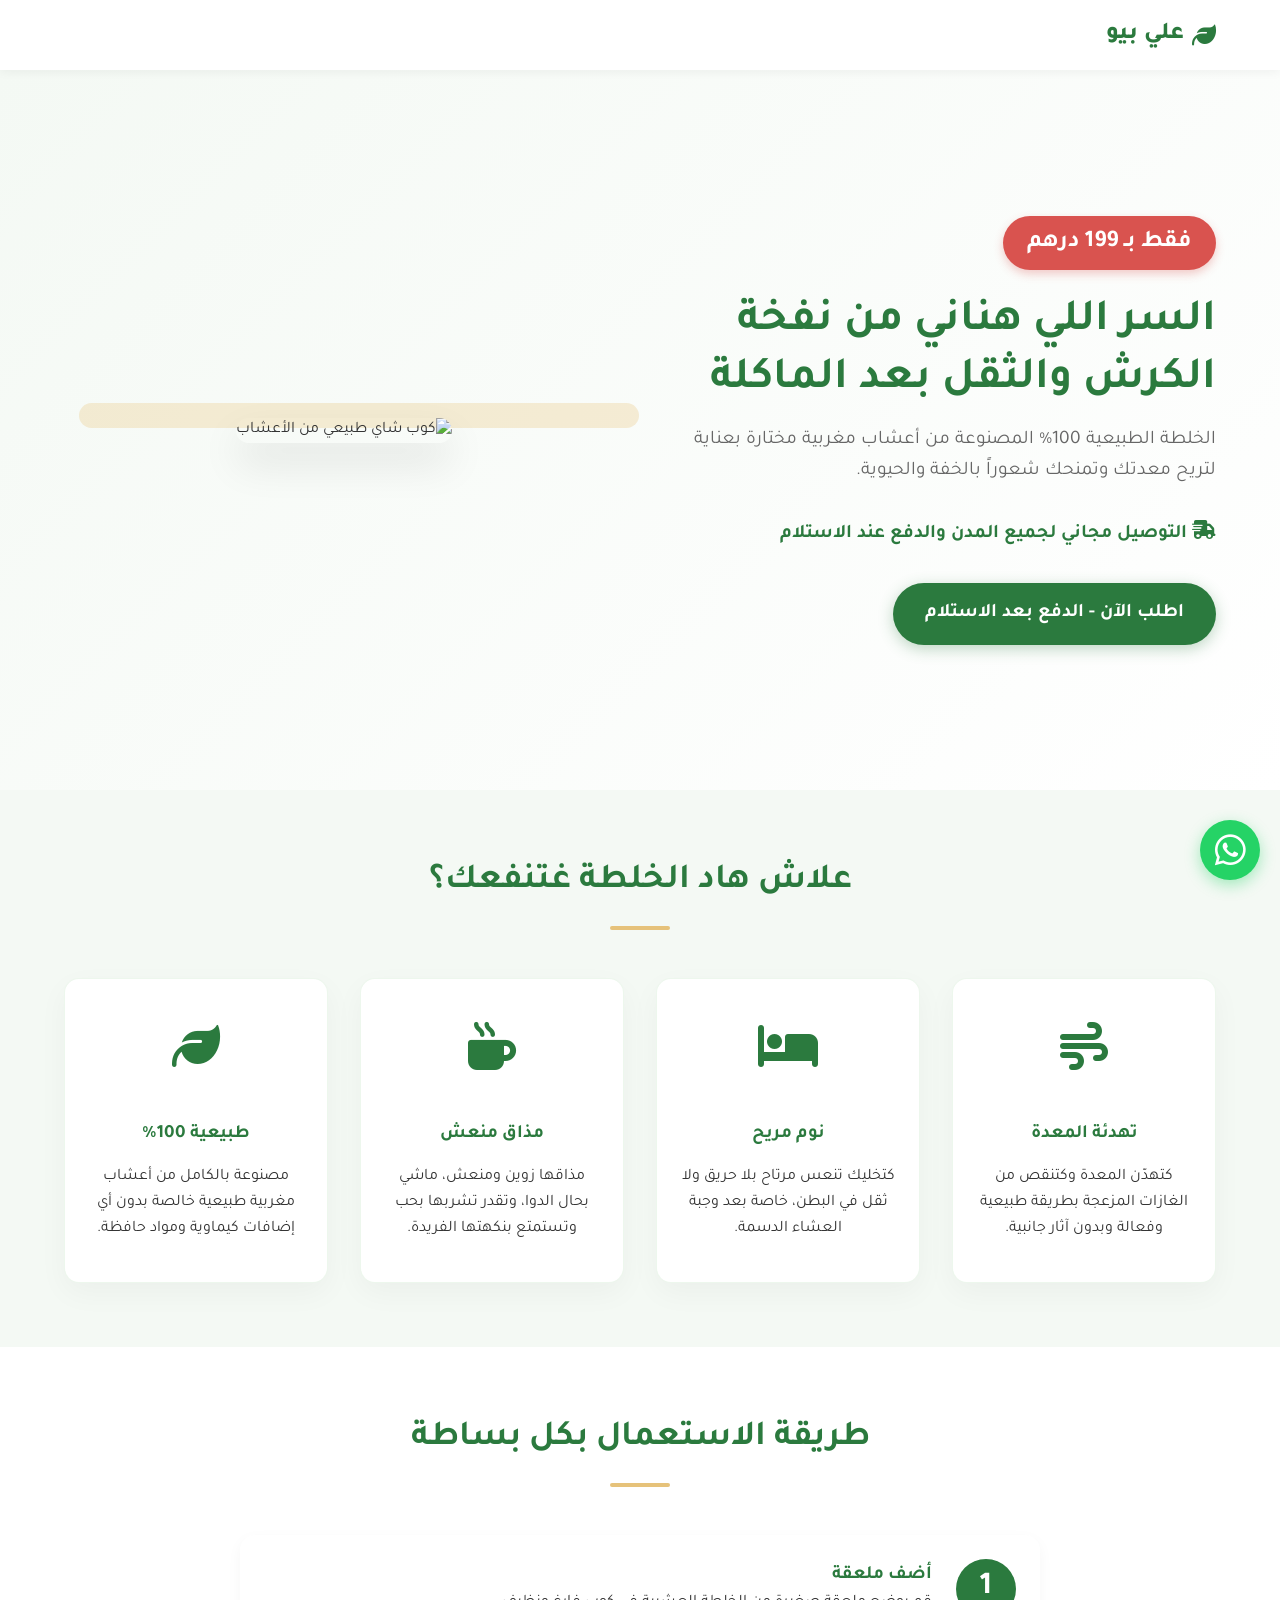
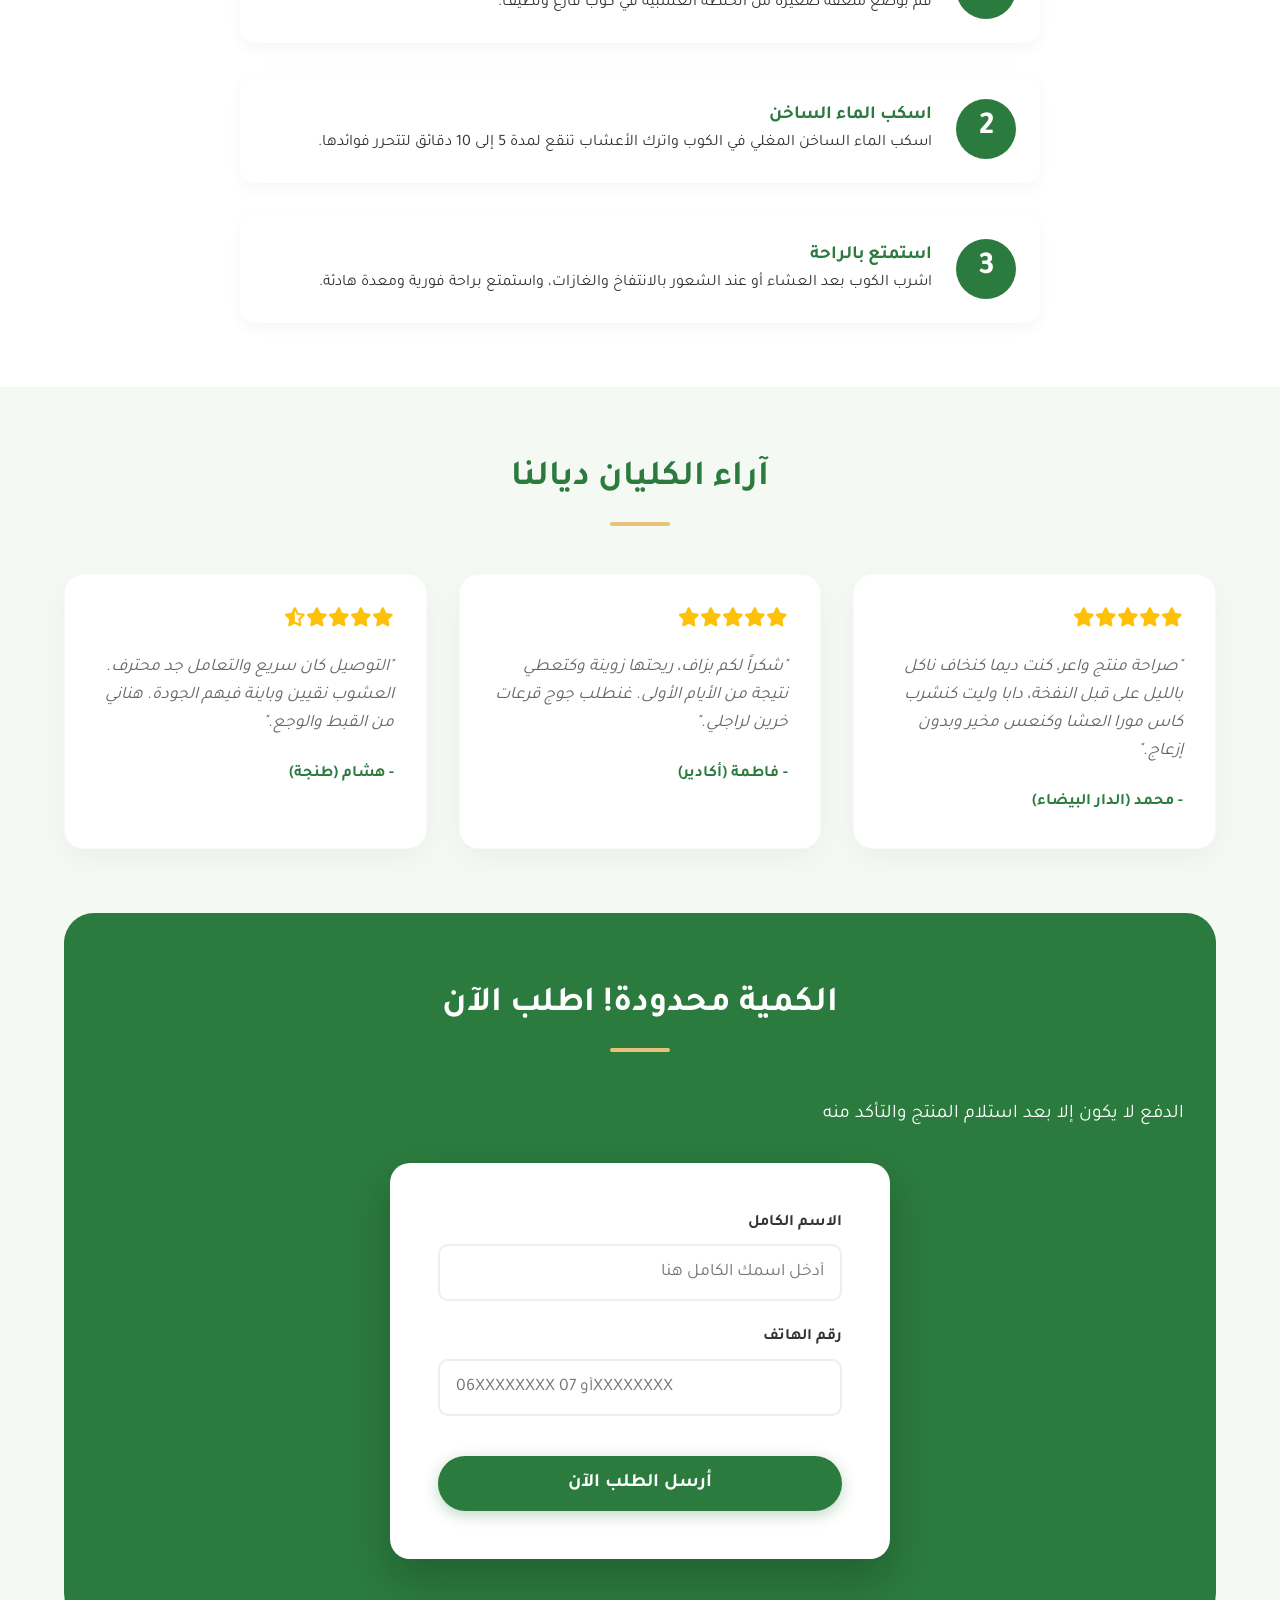
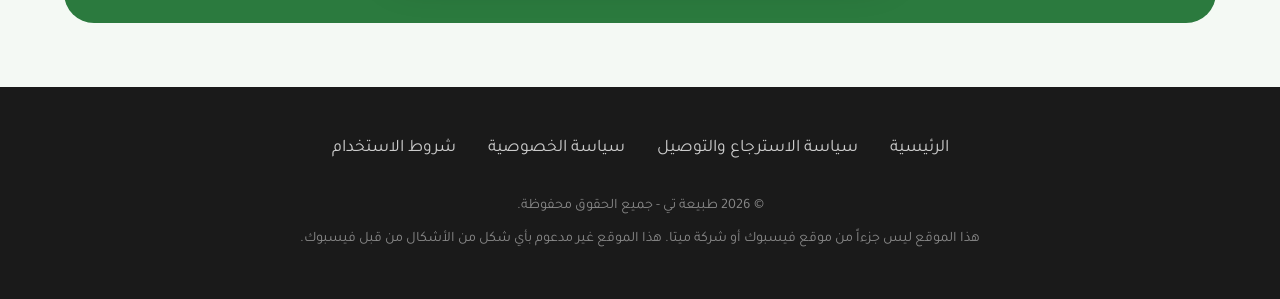
==== commit d4f25de7: "ss" ====
--- a/index.html
+++ b/index.html
@@ -11,7 +11,7 @@
 <body>
 
 <nav class="navbar">
-    <a href="index.html" class="brand"><i class="fa-solid fa-leaf"></i> طبيعة تي</a>
+    <a href="index.html" class="brand"><i class="fa-solid fa-leaf"></i> علي بيو</a>
 </nav>
 
 <section class="hero">
@@ -128,7 +128,7 @@
 </div>
 
 <!-- WhatsApp Float (Edit number later) -->
-<a href="https://wa.me/212600000000" class="whatsapp-float" target="_blank">
+<a href="https://wa.me/212600373084" class="whatsapp-float" target="_blank">
     <i class="fa-brands fa-whatsapp"></i>
 </a>
 
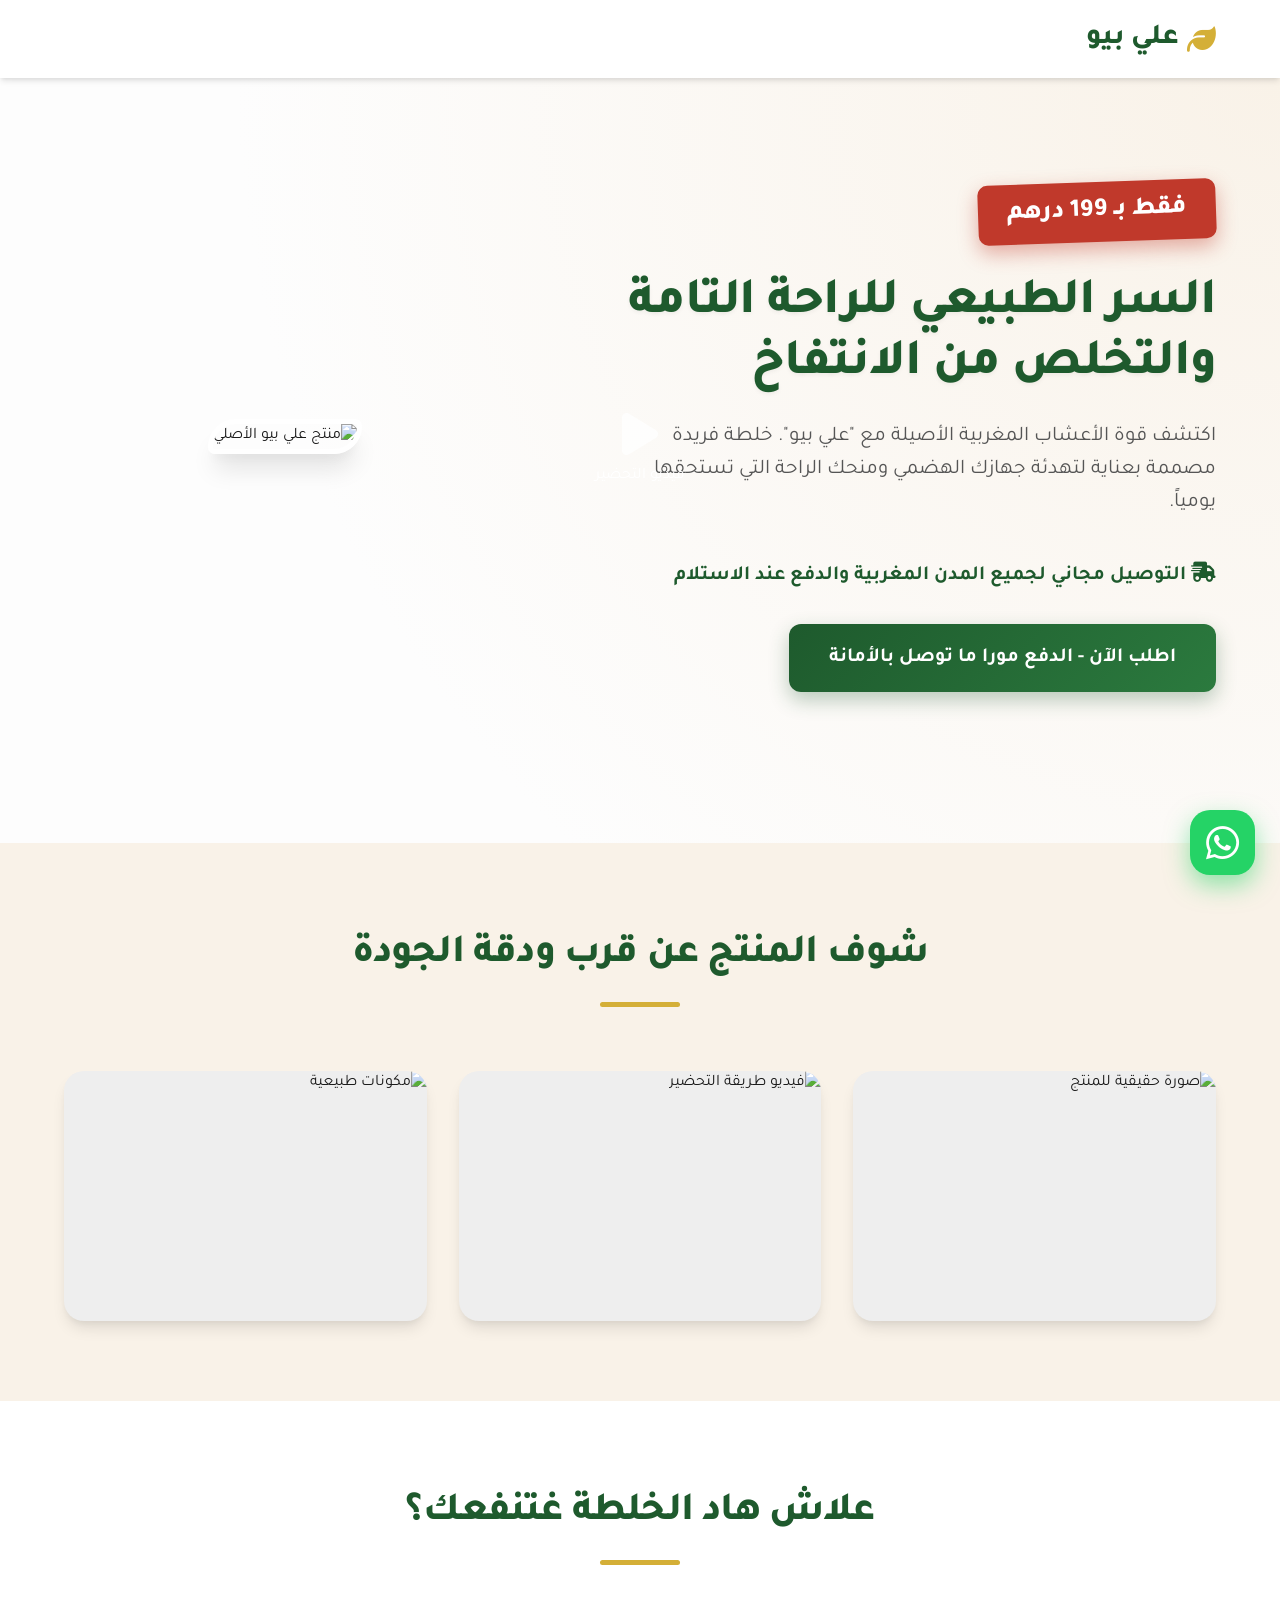
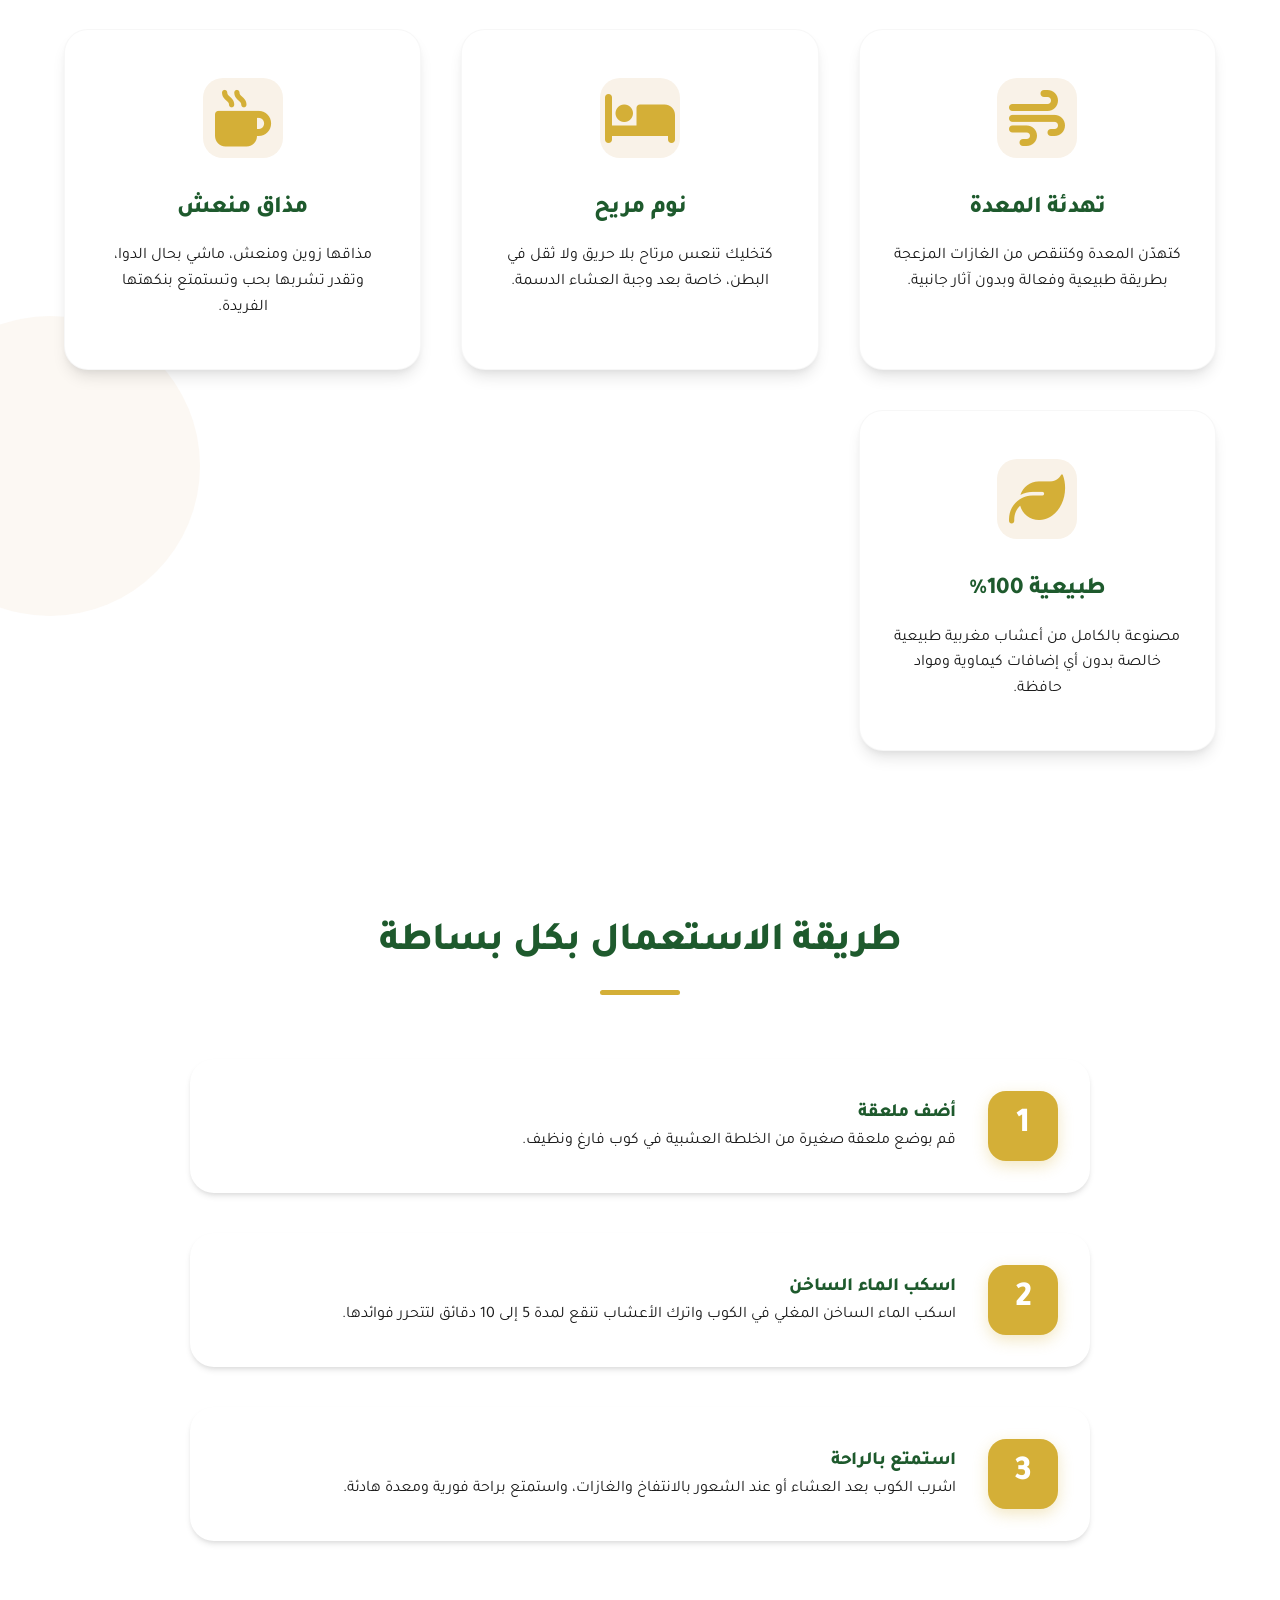
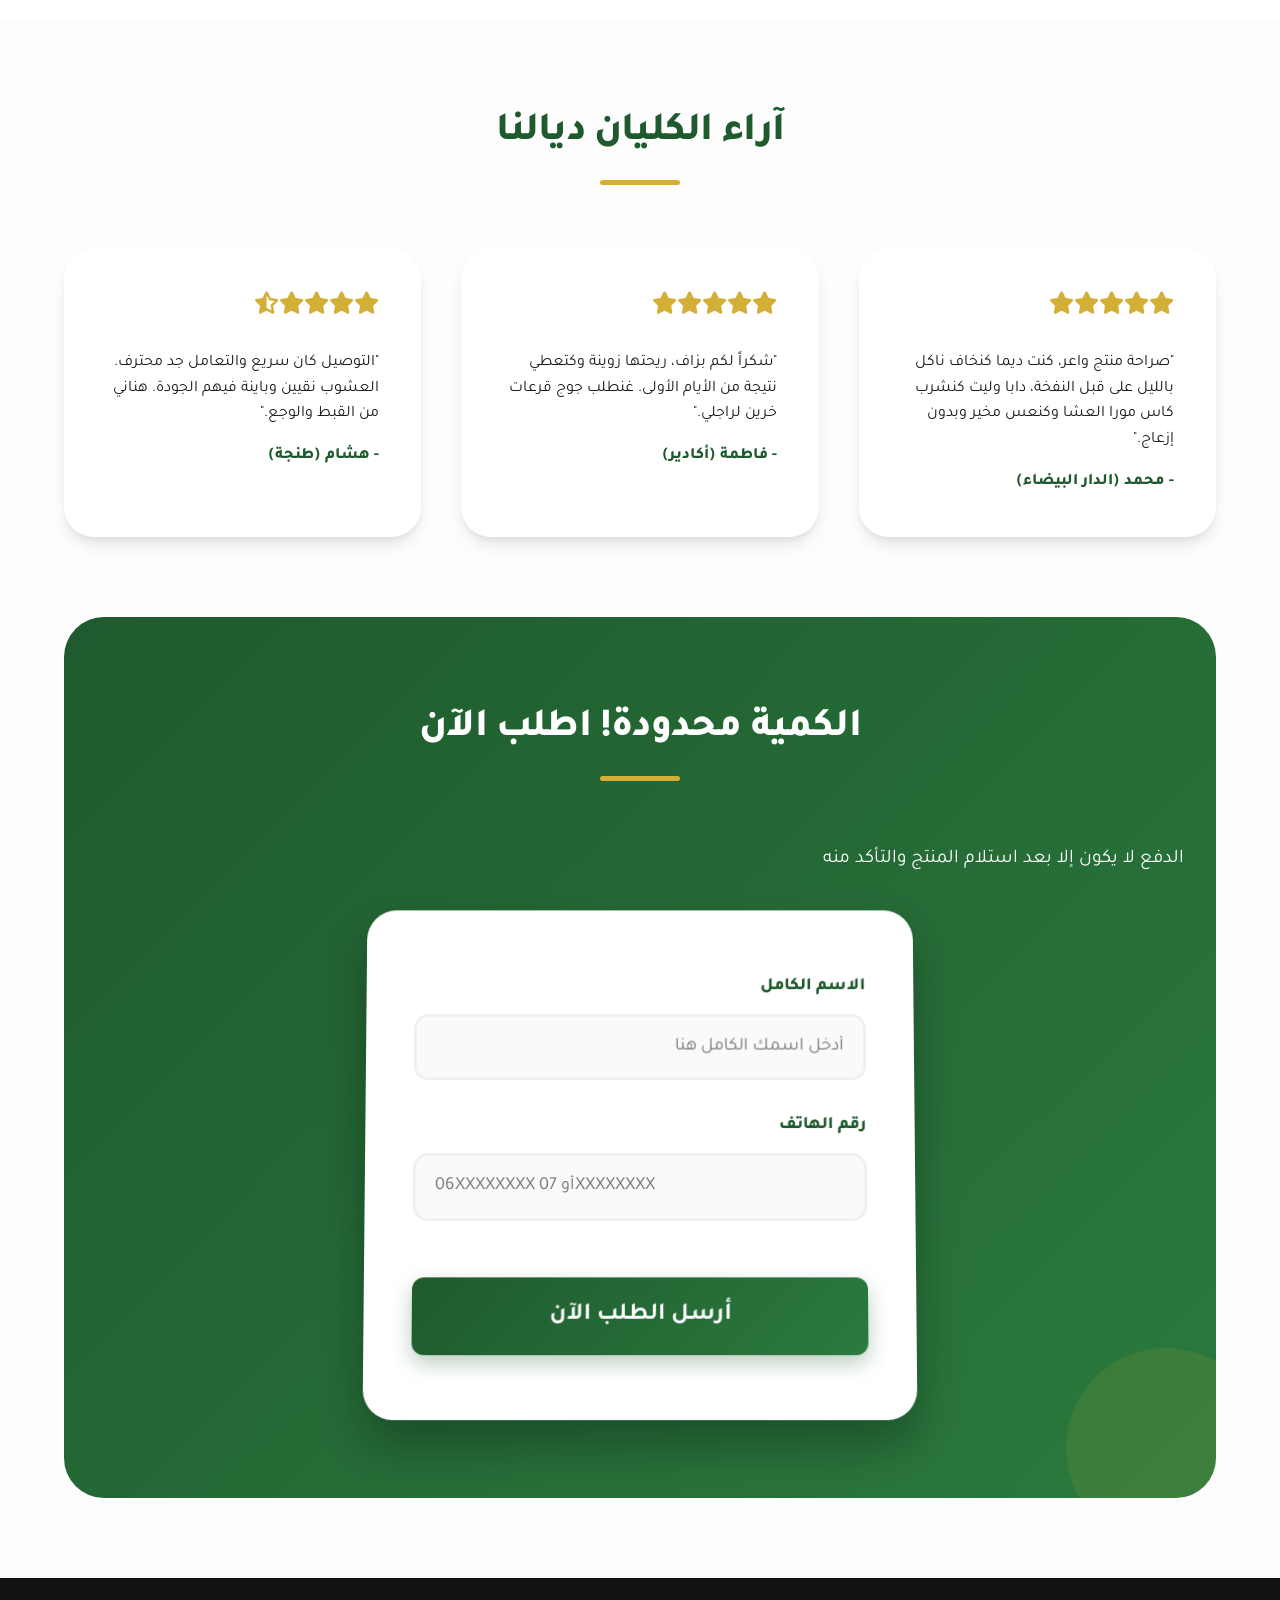
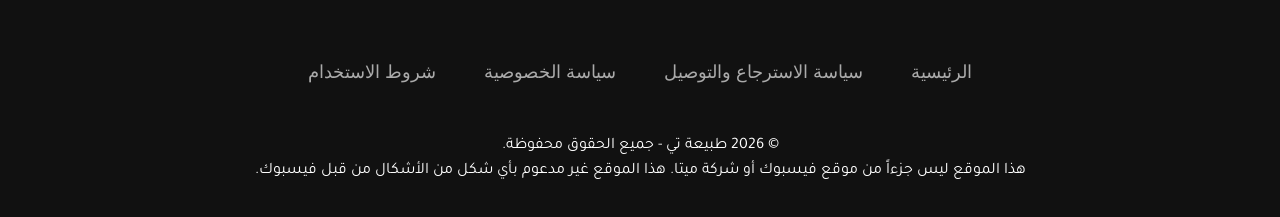
==== commit df77d1c2: "style: update color palette, typography, and component styling with modern glassmorphism and enhance" ====
--- a/index.html
+++ b/index.html
@@ -17,15 +17,39 @@
 <section class="hero">
     <div class="hero-content">
         <div class="price-badge">فقط بـ 199 درهم</div>
-        <h1>السر اللي هناني من نفخة الكرش والثقل بعد الماكلة</h1>
-        <p>الخلطة الطبيعية 100% المصنوعة من أعشاب مغربية مختارة بعناية لتريح معدتك وتمنحك شعوراً بالخفة والحيوية.</p>
-        <div style="font-weight: bold; color: var(--primary); margin-bottom: 2rem; font-size: 1.2rem;">
-            <i class="fa-solid fa-truck-fast"></i> التوصيل مجاني لجميع المدن والدفع عند الاستلام
-        </div>
-        <a href="#order-section" class="btn btn-pulse">اطلب الآن - الدفع بعد الاستلام</a>
+        <h1>السر الطبيعي للراحة التامة والتخلص من الانتفاخ</h1>
+        <p>اكتشف قوة الأعشاب المغربية الأصيلة مع "علي بيو". خلطة فريدة مصممة بعناية لتهدئة جهازك الهضمي ومنحك الراحة التي تستحقها يومياً.</p>
+        <div style="font-weight: bold; color: var(--primary); margin-bottom: 2rem; font-size: 1.25rem;">
+            <i class="fa-solid fa-truck-fast"></i> التوصيل مجاني لجميع المدن المغربية والدفع عند الاستلام
+        </div>
+        <a href="#order-section" class="btn btn-pulse">اطلب الآن - الدفع مورا ما توصل بالأمانة</a>
     </div>
     <div class="hero-image">
-        <img src="https://images.unsplash.com/photo-1597481499750-3e6b22637e12?auto=format&fit=crop&q=80&w=800" alt="كوب شاي طبيعي من الأعشاب">
+        <!-- Replace this with your PRESTIGIOUS product package photo -->
+        <img src="https://images.unsplash.com/photo-1594631252845-29fc4586c552?auto=format&fit=crop&q=80&w=800" alt="منتج علي بيو الأصلي">
+    </div>
+</section>
+
+<!-- REAL PRODUCT SHOWCASE -->
+<section class="showcase">
+    <h2 class="section-title">شوف المنتج عن قرب ودقة الجودة</h2>
+    <div class="showcase-grid">
+        <div class="media-container">
+            <!-- PLACEHOLDER FOR REAL PHOTO 1 -->
+            <img src="https://images.unsplash.com/photo-1564890369478-c89ca6d9cde9?auto=format&fit=crop&q=80&w=800" alt="صورة حقيقية للمنتج">
+        </div>
+        <div class="media-container">
+            <!-- PLACEHOLDER FOR PRODUCT PREPARATION VIDEO / GIF -->
+            <img src="https://images.unsplash.com/photo-1544787210-2213d84ad96b?auto=format&fit=crop&q=80&w=800" alt="فيديو طريقة التحضير">
+            <div style="position: absolute; top: 50%; left: 50%; transform: translate(-50%, -50%); color: white; text-align: center;">
+                <i class="fa-solid fa-play" style="font-size: 3rem; opacity: 0.8;"></i>
+                <p>فيديو التحضير</p>
+            </div>
+        </div>
+        <div class="media-container">
+            <!-- PLACEHOLDER FOR REAL PHOTO 2 -->
+            <img src="https://images.unsplash.com/photo-1515696955266-4f67e13219e8?auto=format&fit=crop&q=80&w=800" alt="مكونات طبيعية">
+        </div>
     </div>
 </section>
 
@@ -169,9 +193,7 @@
                 fbq('track', 'Purchase', {currency: 'MAD', value: 199.00});
             }
 
-            alert('تم تسجيل طلبك بنجاح! سنتصل بك قريباً لتأكيد الطلب.');
-            document.getElementById('orderForm').reset(); 
-            btn.innerText = "أرسل الطلب الآن";
+            window.location.href = 'thank-you.html';
         })
         .catch(error => {
             alert('حدث خطأ في الاتصال. المرجو المحاولة مجدداً.');
--- a/style.css
+++ b/style.css
@@ -1,14 +1,18 @@
 @import url('https://fonts.googleapis.com/css2?family=Tajawal:wght@400;500;700;800&display=swap');
 
 :root {
-    --primary: #2b7a3e;
-    --primary-light: #4caf50;
-    --secondary: #e6c27a;
-    --text-main: #333333;
-    --text-muted: #666666;
-    --bg-light: #f4f9f4;
+    --primary: #1e5a2d; /* Deeper Green */
+    --primary-light: #2b7a3e;
+    --secondary: #d4af37; /* Metallic Gold */
+    --accent: #f9f2e8; /* Warm Beige */
+    --text-main: #1a1a1a;
+    --text-muted: #555555;
+    --bg-light: #fdfdfd;
     --white: #ffffff;
-    --danger: #d9534f;
+    --danger: #c0392b;
+    --shadow-sm: 0 4px 6px -1px rgba(0, 0, 0, 0.1), 0 2px 4px -1px rgba(0, 0, 0, 0.06);
+    --shadow-md: 0 10px 15px -3px rgba(0, 0, 0, 0.1), 0 4px 6px -2px rgba(0, 0, 0, 0.05);
+    --shadow-lg: 0 20px 25px -5px rgba(0, 0, 0, 0.1), 0 10px 10px -5px rgba(0, 0, 0, 0.04);
 }
 
 * {
@@ -24,66 +28,71 @@
     line-height: 1.6;
     scroll-behavior: smooth;
     overflow-x: hidden;
+    background-image: radial-gradient(var(--accent) 0.5px, transparent 0.5px);
+    background-size: 20px 20px;
 }
 
 /* Typography */
-h1, h2, h3, h4 { color: var(--primary); font-weight: 700; }
+h1, h2, h3, h4 { color: var(--primary); font-weight: 800; letter-spacing: -0.02em; }
 a { text-decoration: none; color: inherit; }
 
 /* Navbar */
 .navbar {
-    background: var(--white);
+    background: rgba(255, 255, 255, 0.9);
+    backdrop-filter: blur(10px);
     padding: 1rem 5%;
     display: flex;
     justify-content: space-between;
     align-items: center;
-    box-shadow: 0 2px 10px rgba(0,0,0,0.05);
+    box-shadow: var(--shadow-sm);
     position: sticky;
     top: 0;
     z-index: 1000;
 }
-.navbar .brand { font-size: 1.5rem; font-weight: 800; color: var(--primary); display: flex; align-items: center; gap: 0.5rem; }
+.navbar .brand { font-size: 1.8rem; font-weight: 800; color: var(--primary); display: flex; align-items: center; gap: 0.5rem; }
+.navbar .brand i { color: var(--secondary); transition: transform 0.3s; }
+.navbar .brand:hover i { transform: rotate(15deg) scale(1.1); }
 
 /* Buttons */
 .btn {
     display: inline-block;
-    background: var(--primary);
+    background: linear-gradient(135deg, var(--primary) 0%, var(--primary-light) 100%);
     color: var(--white);
-    padding: 1rem 2rem;
-    border-radius: 50px;
-    font-size: 1.2rem;
+    padding: 1.1rem 2.5rem;
+    border-radius: 12px;
+    font-size: 1.25rem;
     font-weight: 700;
     border: none;
     cursor: pointer;
-    transition: all 0.3s ease;
+    transition: all 0.4s cubic-bezier(0.175, 0.885, 0.32, 1.275);
     text-align: center;
-    box-shadow: 0 4px 15px rgba(43, 122, 62, 0.3);
+    box-shadow: 0 8px 20px rgba(30, 90, 45, 0.3);
 }
 .btn:hover {
-    background: var(--primary-light);
-    transform: translateY(-2px);
-    box-shadow: 0 6px 20px rgba(76, 175, 80, 0.4);
+    transform: translateY(-5px);
+    box-shadow: 0 12px 25px rgba(30, 90, 45, 0.4);
+    filter: brightness(1.1);
 }
 .btn-pulse {
     animation: pulse 2s infinite;
 }
 @keyframes pulse {
-    0% { transform: scale(1); box-shadow: 0 0 0 0 rgba(76, 175, 80, 0.7); }
-    70% { transform: scale(1.05); box-shadow: 0 0 0 15px rgba(76, 175, 80, 0); }
-    100% { transform: scale(1); box-shadow: 0 0 0 0 rgba(76, 175, 80, 0); }
+    0% { transform: scale(1); box-shadow: 0 0 0 0 rgba(212, 175, 55, 0.6); }
+    70% { transform: scale(1.03); box-shadow: 0 0 0 20px rgba(212, 175, 55, 0); }
+    100% { transform: scale(1); box-shadow: 0 0 0 0 rgba(212, 175, 55, 0); }
 }
 
 /* Sections */
-section { padding: 4rem 5%; }
-.section-title { text-align: center; font-size: 2.2rem; margin-bottom: 3rem; position: relative; }
+section { padding: 5rem 5%; }
+.section-title { text-align: center; font-size: 2.5rem; margin-bottom: 4rem; position: relative; }
 .section-title::after {
     content: '';
     display: block;
-    width: 60px;
-    height: 4px;
+    width: 80px;
+    height: 5px;
     background: var(--secondary);
     margin: 15px auto 0;
-    border-radius: 2px;
+    border-radius: 20px;
 }
 
 /* Hero */
@@ -91,148 +100,182 @@
     display: flex;
     align-items: center;
     justify-content: space-between;
-    min-height: 80vh;
-    background: linear-gradient(135deg, var(--bg-light) 0%, var(--white) 100%);
-    gap: 2rem;
-}
-.hero-content { flex: 1; }
-.hero-content h1 { font-size: 2.8rem; margin-bottom: 1rem; line-height: 1.3; }
-.hero-content p { font-size: 1.2rem; color: var(--text-muted); margin-bottom: 2rem; }
-.hero-image { flex: 1; text-align: center; position: relative; }
+    min-height: 85vh;
+    background: radial-gradient(circle at top right, var(--accent) 0%, transparent 70%);
+    gap: 3rem;
+    padding-top: 2rem;
+}
+.hero-content { flex: 1.2; }
+.hero-content h1 { font-size: 3.2rem; margin-bottom: 1.5rem; line-height: 1.2; text-shadow: 0 2px 4px rgba(0,0,0,0.05); }
+.hero-content p { font-size: 1.3rem; color: var(--text-muted); margin-bottom: 2.5rem; max-width: 90%; }
+.hero-image { flex: 0.8; text-align: center; position: relative; animation: float 6s ease-in-out infinite; }
 .hero-image img {
     max-width: 100%;
-    border-radius: 20px;
-    box-shadow: 0 20px 40px rgba(0,0,0,0.1);
-    position: relative;
+    border-radius: 40px 10px 40px 10px;
+    box-shadow: var(--shadow-lg);
     z-index: 2;
     object-fit: cover;
-}
-.hero-image::before {
-    content: '';
-    position: absolute;
-    width: 100%;
-    height: 100%;
-    background: var(--secondary);
-    border-radius: 20px;
-    top: -15px;
-    right: -15px;
-    z-index: 1;
-    opacity: 0.3;
-}
+    border: 5px solid var(--white);
+}
+@keyframes float {
+    0% { transform: translateY(0px); }
+    50% { transform: translateY(-15px); }
+    100% { transform: translateY(0px); }
+}
+
 .price-badge {
     display: inline-block;
     background: var(--danger);
     color: var(--white);
-    padding: 0.5rem 1.5rem;
+    padding: 0.6rem 1.8rem;
+    border-radius: 10px;
+    font-size: 1.6rem;
+    font-weight: 800;
+    margin-bottom: 2rem;
+    box-shadow: 0 8px 20px rgba(192, 57, 43, 0.4);
+    transform: rotate(-2deg);
+}
+
+/* Benefits */
+.benefits { background-color: var(--white); position: relative; overflow: hidden; }
+.benefits::before {
+    content: '';
+    position: absolute;
+    top: 50%;
+    left: -100px;
+    width: 300px;
+    height: 300px;
+    background: var(--accent);
+    border-radius: 50%;
+    opacity: 0.5;
+    z-index: 0;
+}
+.benefits-grid { display: grid; grid-template-columns: repeat(auto-fit, minmax(280px, 1fr)); gap: 2.5rem; position: relative; z-index: 1; }
+.benefit-card {
+    background: var(--white);
+    padding: 3rem 2rem;
+    border-radius: 24px;
+    text-align: center;
+    box-shadow: var(--shadow-md);
+    transition: all 0.4s ease;
+    border: 1px solid rgba(0,0,0,0.03);
+}
+.benefit-card:hover { transform: translateY(-12px) scale(1.02); box-shadow: var(--shadow-lg); border-color: var(--secondary); }
+.benefit-icon { font-size: 3.5rem; margin-bottom: 2rem; color: var(--secondary); background: var(--accent); width: 80px; height: 80px; line-height: 80px; border-radius: 20px; margin: 0 auto 2rem; display: flex; align-items: center; justify-content: center; }
+.benefit-card h3 { font-size: 1.5rem; margin-bottom: 1rem; }
+
+/* Showcase (Real Media) */
+.showcase { background: var(--accent); }
+.showcase-grid { display: grid; grid-template-columns: repeat(auto-fit, minmax(300px, 1fr)); gap: 2rem; }
+.media-container { width: 100%; border-radius: 20px; overflow: hidden; box-shadow: var(--shadow-md); background: #eee; min-height: 250px; }
+.media-container img, .media-container video { width: 100%; height: 100%; object-fit: cover; }
+
+/* How to use */
+.steps { display: flex; flex-direction: column; gap: 2.5rem; max-width: 900px; margin: 0 auto; }
+.step {
+    display: flex;
+    align-items: center;
+    background: var(--white);
+    padding: 2rem;
+    border-radius: 24px;
+    box-shadow: var(--shadow-sm);
+    gap: 2rem;
+    transition: transform 0.3s;
+}
+.step:hover { transform: translateX(-10px); }
+.step-number {
+    width: 70px;
+    height: 70px;
+    background: var(--secondary);
+    color: var(--white);
+    display: flex;
+    justify-content: center;
+    align-items: center;
+    font-size: 2.2rem;
+    font-weight: 800;
+    border-radius: 18px;
+    flex-shrink: 0;
+    box-shadow: 0 5px 15px rgba(212, 175, 55, 0.3);
+}
+
+/* Reviews */
+.reviews { background-color: var(--bg-light); }
+.reviews-grid { display: grid; grid-template-columns: repeat(auto-fit, minmax(320px, 1fr)); gap: 2.5rem; }
+.review-card {
+    background: var(--white);
+    padding: 2.5rem;
     border-radius: 30px;
-    font-size: 1.5rem;
-    font-weight: bold;
-    margin-bottom: 1.5rem;
-    box-shadow: 0 4px 10px rgba(217, 83, 79, 0.3);
-}
-
-/* Benefits */
-.benefits-grid { display: grid; grid-template-columns: repeat(auto-fit, minmax(220px, 1fr)); gap: 2rem; }
-.benefit-card {
-    background: var(--white);
-    padding: 2.5rem 1.5rem;
-    border-radius: 15px;
-    text-align: center;
-    box-shadow: 0 10px 30px rgba(0,0,0,0.04);
-    transition: transform 0.3s;
-    border: 1px solid rgba(76, 175, 80, 0.1);
-}
-.benefit-card:hover { transform: translateY(-10px); }
-.benefit-icon { font-size: 3rem; margin-bottom: 1.5rem; color: var(--primary); }
-.benefit-card h3 { margin-bottom: 1rem; }
-
-/* How to use */
-.steps { display: flex; flex-direction: column; gap: 2rem; max-width: 800px; margin: 0 auto; }
-.step {
-    display: flex;
-    align-items: center;
-    background: var(--white);
-    padding: 1.5rem;
-    border-radius: 15px;
-    box-shadow: 0 5px 15px rgba(0,0,0,0.04);
-    gap: 1.5rem;
-}
-.step-number {
-    width: 60px;
-    height: 60px;
-    background: var(--primary);
-    color: var(--white);
-    display: flex;
-    justify-content: center;
-    align-items: center;
-    font-size: 2rem;
-    font-weight: bold;
+    box-shadow: var(--shadow-md);
+    position: relative;
+    border: 2px solid transparent;
+    transition: border-color 0.3s;
+}
+.review-card:hover { border-color: var(--secondary); }
+.review-stars { color: var(--secondary); margin-bottom: 1.5rem; font-size: 1.4rem; }
+.reviewer-name { font-weight: 800; color: var(--primary); display: block; margin-top: 1rem; }
+
+/* Form Section */
+.order-section { 
+    background: linear-gradient(135deg, var(--primary) 0%, var(--primary-light) 100%); 
+    color: var(--white); 
+    border-radius: 40px; 
+    margin: 0 5% 5rem; 
+    padding: 5rem 2rem; 
+    position: relative;
+    overflow: hidden;
+}
+.order-section::after {
+    content: '';
+    position: absolute;
+    bottom: -50px;
+    right: -50px;
+    width: 200px;
+    height: 200px;
+    background: var(--secondary);
+    opacity: 0.1;
     border-radius: 50%;
-    flex-shrink: 0;
-}
-
-/* Reviews */
-.reviews-grid { display: grid; grid-template-columns: repeat(auto-fit, minmax(300px, 1fr)); gap: 2rem; }
-.review-card {
-    background: var(--white);
-    padding: 2rem;
-    border-radius: 20px;
-    box-shadow: 0 10px 30px rgba(0,0,0,0.04);
-    position: relative;
-    border: 1px solid rgba(0,0,0,0.02);
-}
-.review-stars { color: #ffc107; margin-bottom: 1rem; font-size: 1.2rem; }
-.review-text { font-style: italic; color: var(--text-muted); margin-bottom: 1.5rem; font-size: 1.1rem; }
-.reviewer-name { font-weight: bold; color: var(--primary); }
-
-/* Form Section */
-.order-section { background: var(--primary); color: var(--white); border-radius: 30px; margin: 0 5% 4rem; padding: 4rem 2rem; }
+}
 .order-section h2 { color: var(--white); }
-.order-section .section-title::after { background: var(--secondary); }
 .form-container {
     background: var(--white);
-    padding: 3rem;
-    border-radius: 20px;
-    max-width: 500px;
+    padding: 4rem 3rem;
+    border-radius: 30px;
+    max-width: 550px;
     margin: 0 auto;
-    box-shadow: 0 20px 40px rgba(0,0,0,0.2);
+    box-shadow: 0 25px 50px rgba(0,0,0,0.3);
     color: var(--text-main);
-}
-.form-group { margin-bottom: 1.5rem; text-align: right; }
-.form-group label { display: block; margin-bottom: 0.5rem; font-weight: bold; }
+    transform: perspective(1000px) rotateX(2deg);
+}
+.form-group { margin-bottom: 2rem; text-align: right; }
+.form-group label { display: block; margin-bottom: 0.8rem; font-weight: 800; font-size: 1.1rem; color: var(--primary); }
 .form-control {
     width: 100%;
-    padding: 1rem;
-    border: 2px solid #eee;
-    border-radius: 10px;
-    font-size: 1.1rem;
-    transition: border-color 0.3s;
+    padding: 1.2rem;
+    border: 3px solid #f0f0f0;
+    border-radius: 15px;
+    font-size: 1.15rem;
+    transition: all 0.3s;
     font-family: inherit;
-}
-.form-control:focus { outline: none; border-color: var(--primary); }
-.form-container button { width: 100%; margin-top: 1rem; }
+    background: #fafafa;
+}
+.form-control:focus { outline: none; border-color: var(--secondary); background: var(--white); box-shadow: 0 0 0 5px rgba(212, 175, 55, 0.1); }
+.form-container button { width: 100%; margin-top: 1.5rem; padding: 1.5rem; font-size: 1.5rem; }
 
 /* Legal Pages */
 .page-container {
-    max-width: 800px;
-    margin: 4rem auto;
-    background: var(--white);
-    padding: 3rem;
-    border-radius: 20px;
-    box-shadow: 0 10px 30px rgba(0,0,0,0.05);
-}
-.page-container h1 { margin-bottom: 2rem; text-align: center; color: var(--primary); }
-.page-container h2 { margin: 2rem 0 1rem; color: var(--primary-light); }
-.page-container p { margin-bottom: 1rem; color: var(--text-muted); font-size: 1.1rem; }
-.page-container ul { margin-bottom: 1rem; padding-right: 2rem; color: var(--text-muted); font-size: 1.1rem; }
-.page-container li { margin-bottom: 0.5rem; }
+    max-width: 900px;
+    margin: 5rem auto;
+    background: var(--white);
+    padding: 4rem;
+    border-radius: 30px;
+    box-shadow: var(--shadow-lg);
+}
 
 /* Footer */
-footer { background: #1a1a1a; color: #fff; padding: 3rem 5%; text-align: center; }
-.footer-links { margin-bottom: 2rem; display: flex; justify-content: center; gap: 2rem; flex-wrap: wrap; }
-.footer-links a { color: #ccc; transition: color 0.3s; font-size: 1.1rem; }
-.footer-links a:hover { color: var(--secondary); }
-.footer-text { color: #888; font-size: 0.9rem; margin-top: 10px; }
+footer { background: #111; color: #fff; padding: 5rem 5% 2rem; text-align: center; }
+.footer-links { margin-bottom: 3rem; display: flex; justify-content: center; gap: 3rem; flex-wrap: wrap; }
+.footer-links a { color: #aaa; transition: all 0.3s; font-size: 1.1rem; font-weight: 500; }
+.footer-links a:hover { color: var(--secondary); transform: translateY(-3px); }
 
 /* Sticky CTA Mobile */
 .sticky-cta {
@@ -240,43 +283,50 @@
     bottom: 0;
     left: 0;
     width: 100%;
-    background: var(--white);
-    padding: 1rem;
-    box-shadow: 0 -5px 15px rgba(0,0,0,0.1);
+    background: rgba(255, 255, 255, 0.95);
+    padding: 1.2rem;
+    box-shadow: 0 -10px 25px rgba(0,0,0,0.1);
     z-index: 900;
     display: none;
     text-align: center;
-}
-.sticky-cta .btn { margin: 0; width: 90%; }
+    backdrop-filter: blur(8px);
+    border-top: 2px solid var(--secondary);
+}
+.sticky-cta .btn { margin: 0; width: 95%; max-width: 400px; padding: 1rem; font-size: 1.3rem; }
 
 /* WhatsApp Float */
 .whatsapp-float {
     position: fixed;
-    right: 20px;
-    bottom: 20px;
+    right: 25px;
+    bottom: 25px;
     background: #25d366;
     color: white;
-    width: 60px;
-    height: 60px;
-    border-radius: 50%;
+    width: 65px;
+    height: 65px;
+    border-radius: 20px;
     display: flex;
     justify-content: center;
     align-items: center;
-    font-size: 35px;
-    box-shadow: 0 5px 15px rgba(37,211,102,0.4);
+    font-size: 38px;
+    box-shadow: 0 10px 25px rgba(37,211,102,0.5);
     z-index: 1000;
-    transition: transform 0.3s;
-}
-.whatsapp-float:hover { transform: scale(1.1); color: white; }
-
-/* Responsive adjustments */
+    transition: all 0.4s cubic-bezier(0.175, 0.885, 0.32, 1.275);
+}
+.whatsapp-float:hover { transform: scale(1.15) rotate(10deg); color: white; }
+
+/* Transitions */
+[data-aos] { transition-duration: 0.8s; }
+
 @media (max-width: 768px) {
-    .hero { flex-direction: column; text-align: center; padding-top: 2rem; min-height: auto; }
-    .hero-content h1 { font-size: 2.2rem; }
+    .hero { flex-direction: column; text-align: center; padding-top: 3rem; min-height: auto; gap: 2rem; }
+    .hero-content h1 { font-size: 2.6rem; }
+    .hero-content p { max-width: 100%; margin-bottom: 2rem; }
     .sticky-cta { display: block; }
-    body { padding-bottom: 80px; }
-    .whatsapp-float { bottom: 90px; }
-    .order-section { margin: 0 0 4rem; border-radius: 0; }
-    section { padding: 3rem 1rem; }
-    .page-container { margin: 2rem 1rem; padding: 1.5rem; }
-}
+    body { padding-bottom: 100px; }
+    .whatsapp-float { bottom: 110px; right: 20px; width: 55px; height: 55px; font-size: 32px; }
+    .order-section { margin: 0 0 5rem; border-radius: 0; }
+    section { padding: 4rem 1.5rem; }
+    .page-container { margin: 2rem 1rem; padding: 2rem 1.5rem; }
+    .section-title { font-size: 2.1rem; }
+    .hero-image img { border-radius: 20px; }
+}
